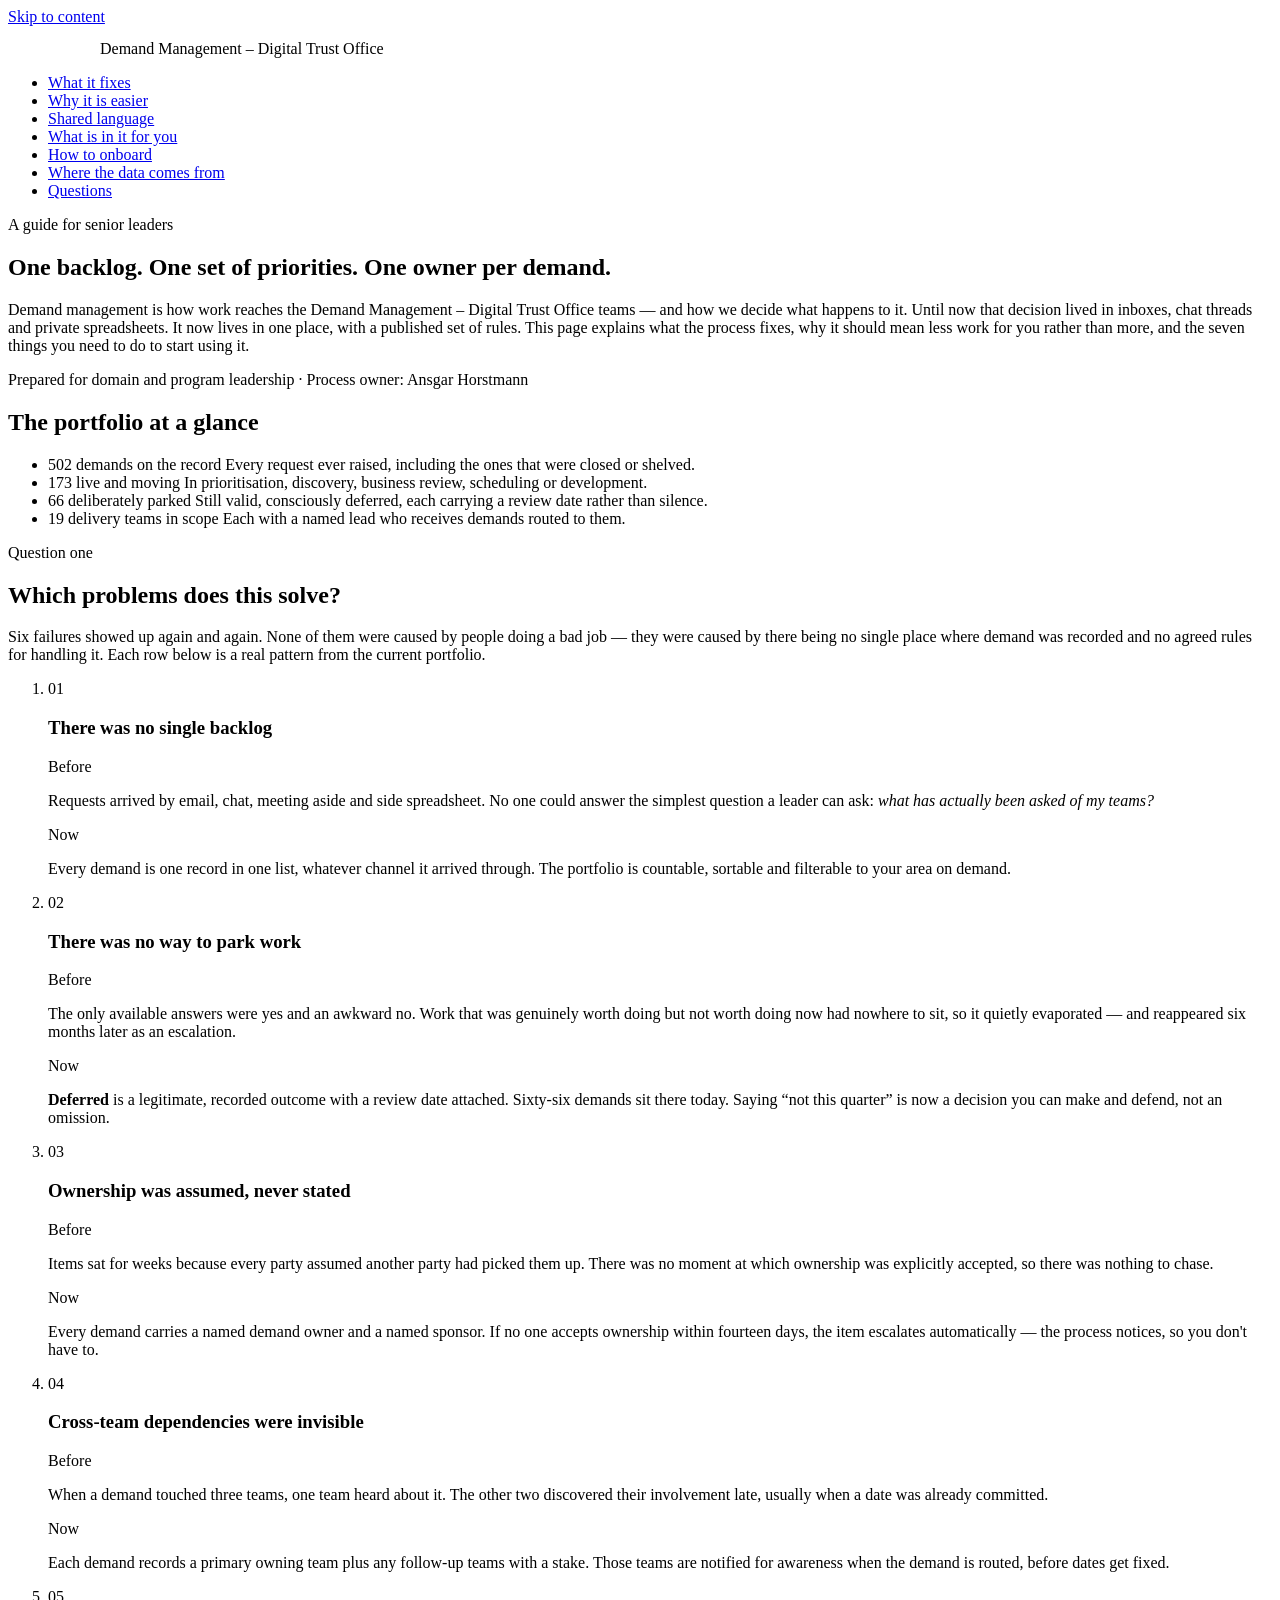
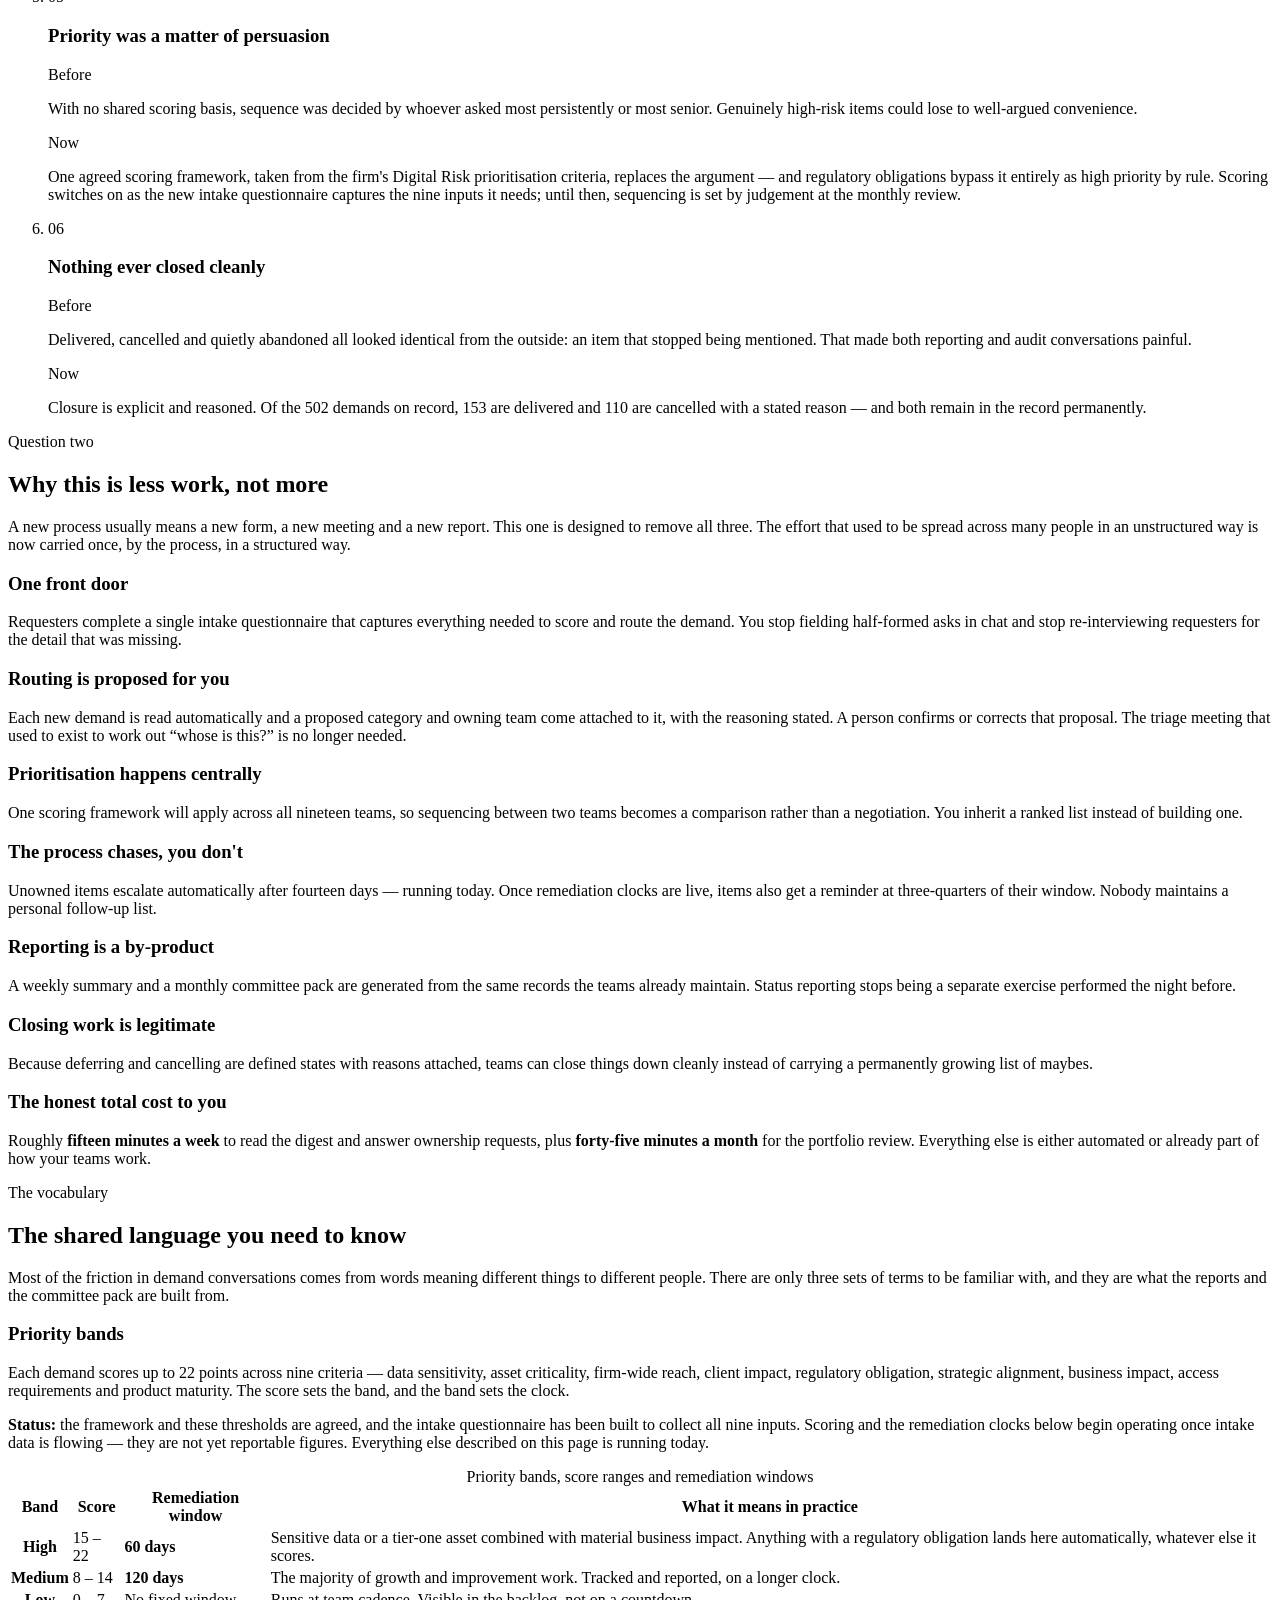
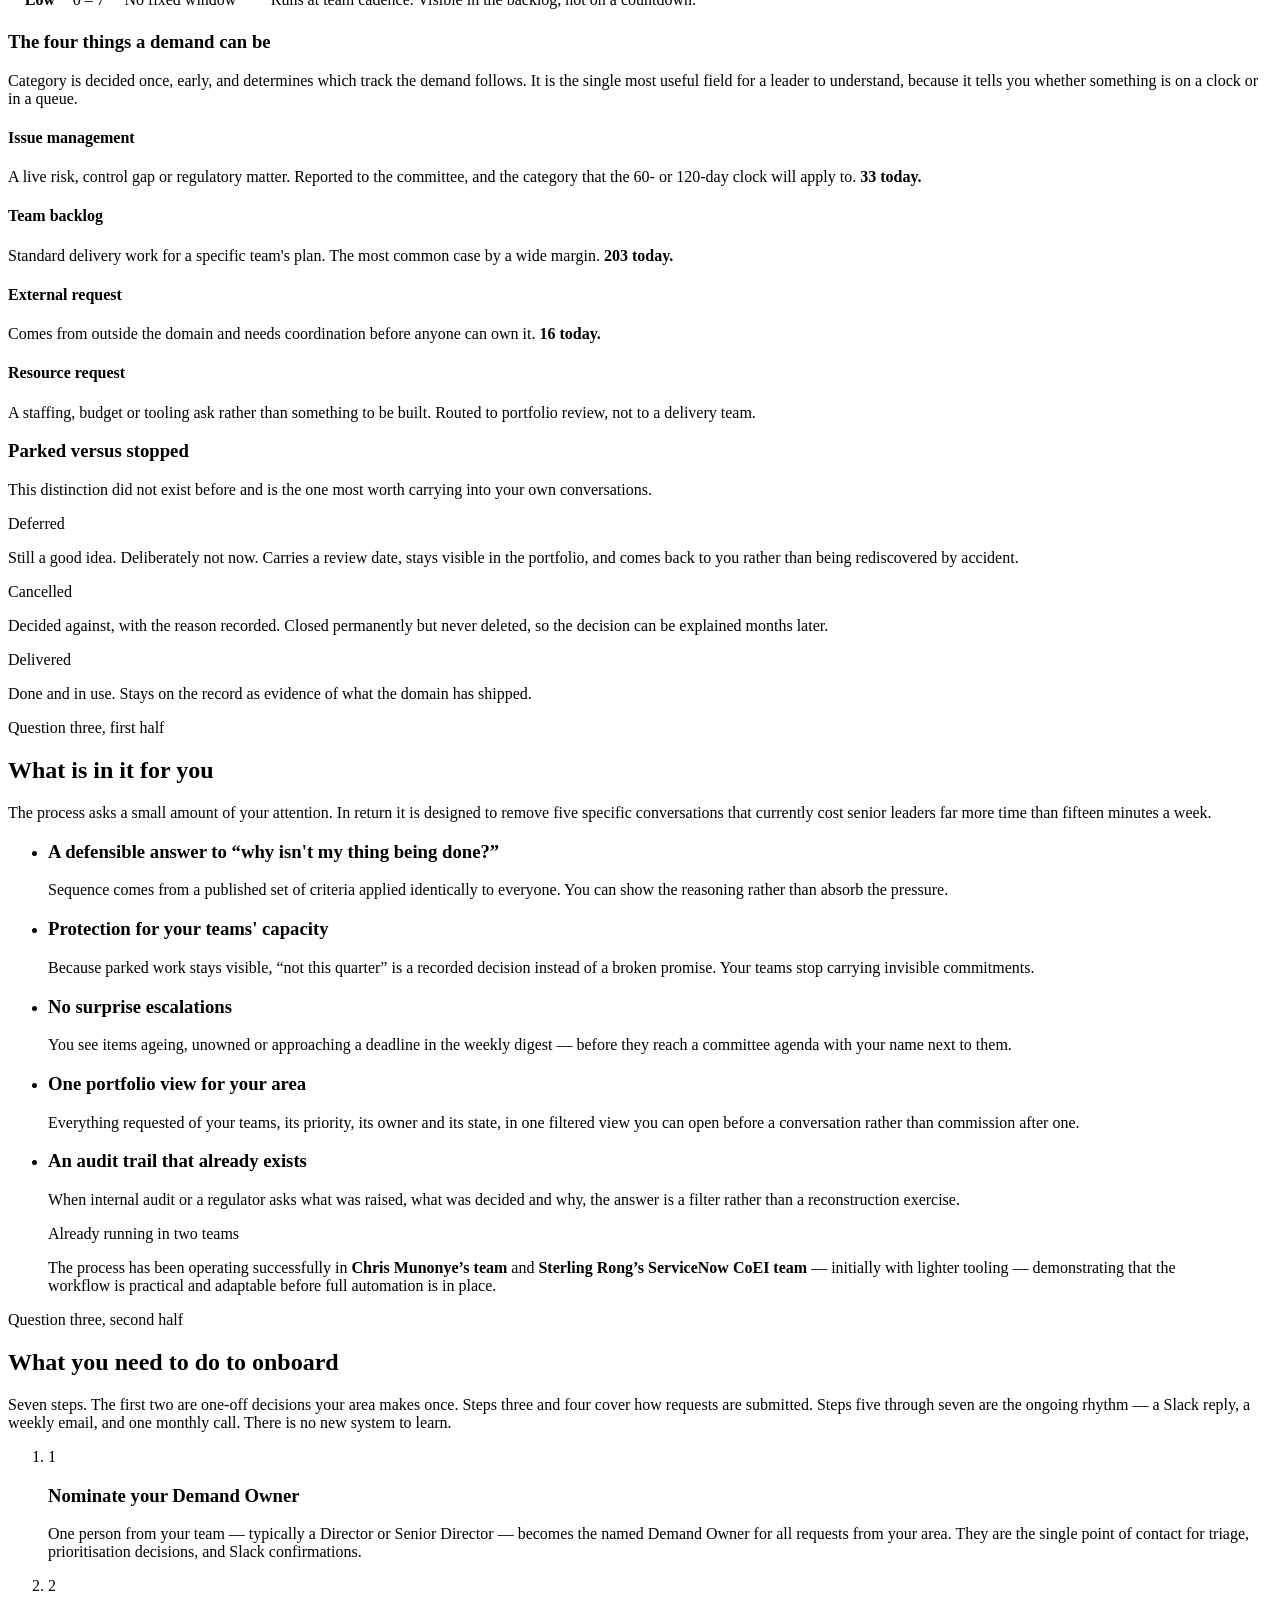
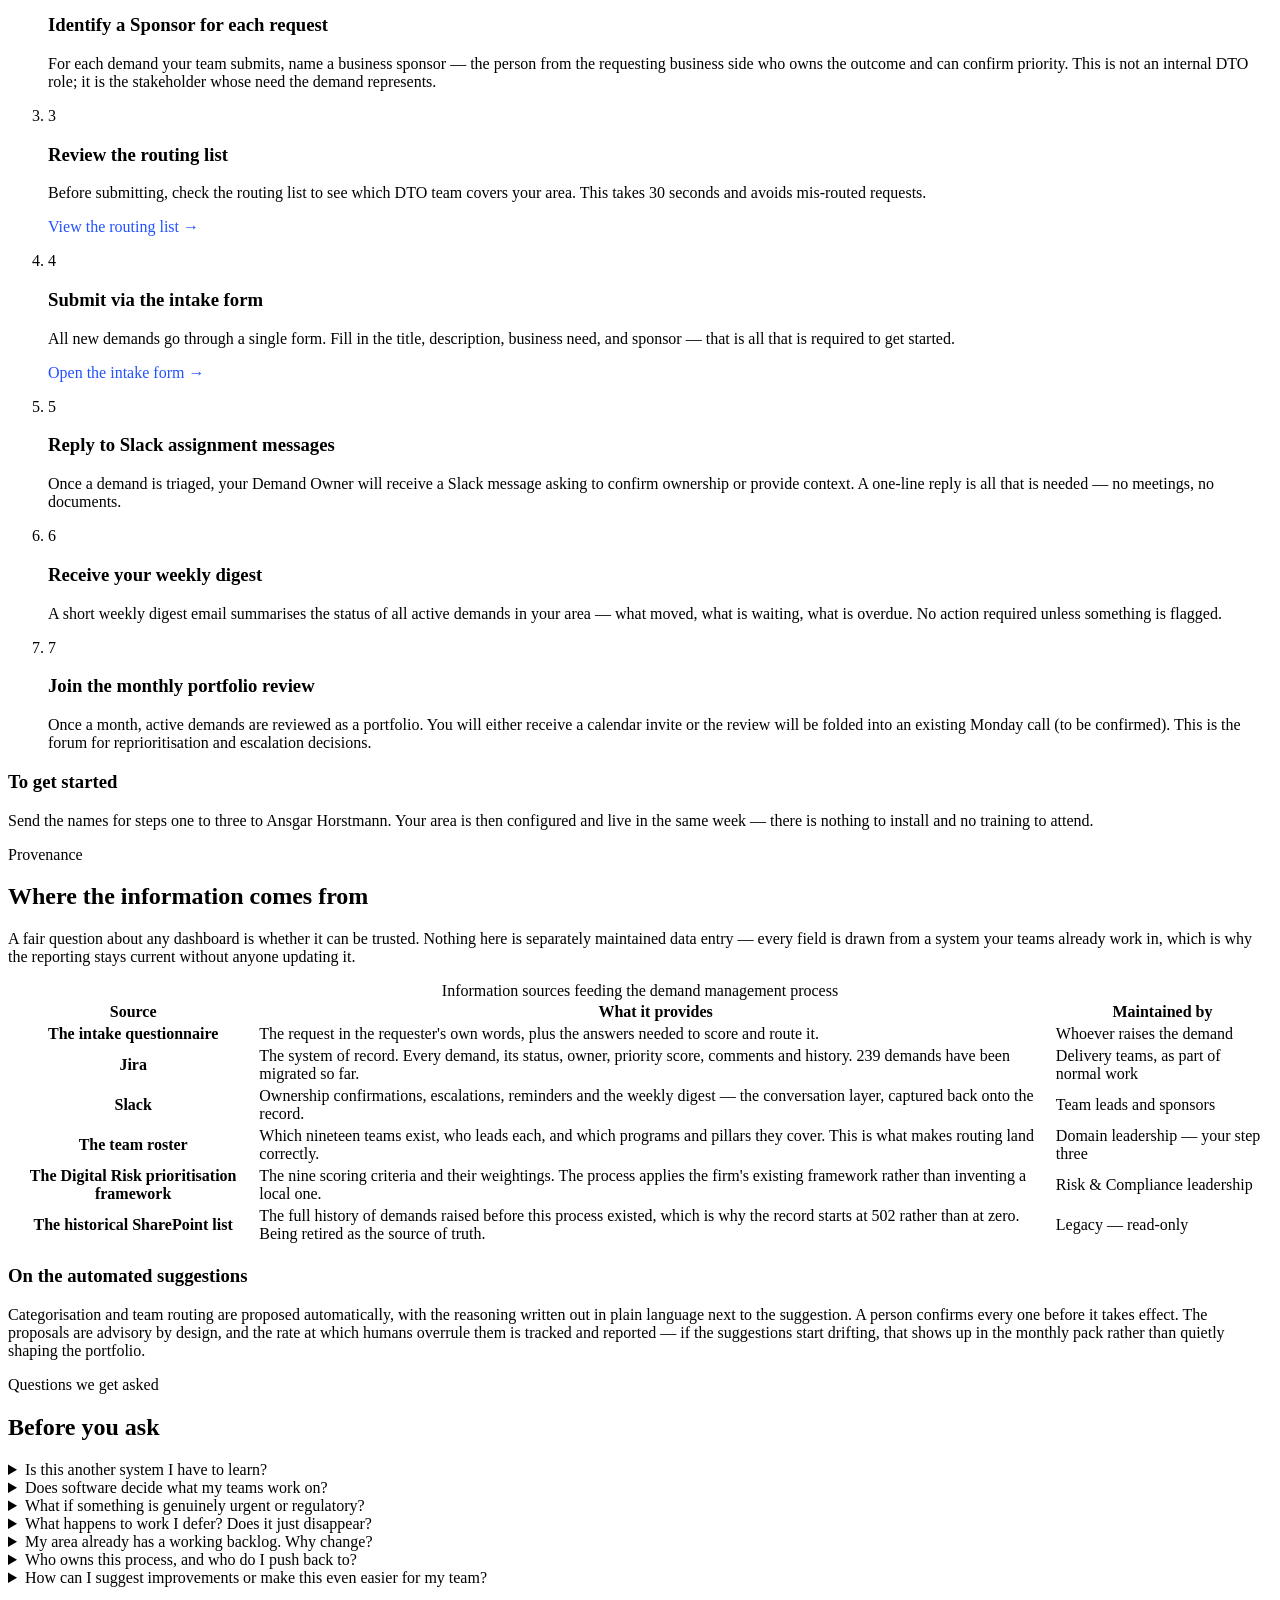
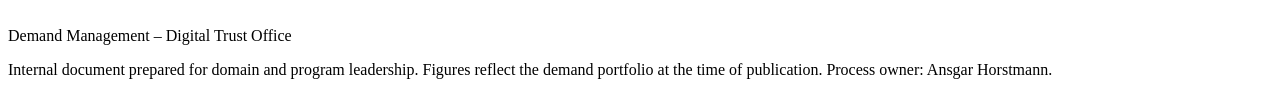
==== deliverables/demand-management-for-leaders/index.html @ 345f666f "Update: onboarding steps revised for senior leaders" ====
<!DOCTYPE html>
<html lang="en">
<head>
<meta charset="utf-8">
<meta name="viewport" content="width=device-width, initial-scale=1">
<title>Demand Management – Digital Trust Office — A guide for senior leaders</title>
<meta name="description" content="How the Demand Management – Digital Trust Office demand management process works, what it fixes, and what senior leaders need to do to use it.">
<link rel="stylesheet" href="css/mds-foundations.css">
<link rel="stylesheet" href="css/styles.css">
<style>
  .step__link { color: #2251FF; text-decoration: none; }
  .step__link:hover, .step__link:focus { text-decoration: underline; }
</style>
</head>
<body>

<a class="skip-link" href="#main">Skip to content</a>

<header class="masthead">
  <div class="masthead__inner">
    <svg class="masthead__logo" width="88" height="28" viewBox="0 0 283.4 90.2"
         xmlns="http://www.w3.org/2000/svg" aria-hidden="true" focusable="false">
      <g fill="#FFFFFF">
        <path d="M5.7,5.7c0-0.7-1.9-2.5-2.5-2.5H1.6V1.6h9.5l9.8,24.6h0.2L31.4,1.6h8.5v1.6h-1.6c-0.6,0-2.5,1.8-2.5,2.5v24.5
      c0,0.7,1.9,2.5,2.5,2.5h1.6v1.6H27.3v-1.6h1.6c0.6,0,2.5-1.8,2.5-2.5V6.4L19.5,34.8L7.7,5.9v24.2c0,0.7,1.9,2.5,2.5,2.5h1.6v1.6
      H1.6v-1.6h1.6c0.6,0,2.5-1.8,2.5-2.5V5.7z"/>
      <path d="M53.6,20.3c0.6-3.3,0-6.2-3.6-6.2c-4.2,0-6.3,3.4-6.3,8.3c0,4.7,3,8.6,7.8,8.6c3.7,0,5.2-1.3,6.7-3.8h1.3
      c-1.4,4.6-4.2,7.5-9.5,7.5c-5.9,0-9.7-5-9.7-11c0-6.8,4.5-11.3,10.1-11.3c3.3,0,5.6,1,7.5,3l-3.1,4.8L53.6,20.3z"/>
      <g>
      <path d="M96.3,8.1C97.8,8.1,99,7,99,5.3c0-1.7-1.2-2.7-2.7-2.7s-2.8,1-2.8,2.7C93.5,7,94.7,8.1,96.3,8.1z"/>
      <path d="M126.3,32.6c-0.6,0-2.3-1.5-2.3-2.2V18.6c0-3.6-2.6-6-5.9-6c-3.8,0-5.8,2.2-8.3,4.8L109,13h-6.7v1.6h1.3
      c0.6,0,2.3,1.6,2.3,2.2v13.5c0,0.7-1.7,2.2-2.3,2.2h-1.3H101c-0.6,0-2.3-1.5-2.3-2.2V13h-7.6v1.6h1.3c0.6,0,2.3,1.6,2.3,2.2v13.5
      c0,0.7-1.7,2.2-2.3,2.2h-1.3H90c-0.7,0-3.3-2-3.9-2.7L74.7,14.7l7.9-8.5c0.4-0.5,3.5-3,4.2-3h1.6V1.6H76.6v1.6h1.6
      c0.6,0,2.5,2.2,2,2.8L68.5,19V5.7c0-0.7,1.9-2.5,2.5-2.5h1.6V1.6H59.9v1.6h1.6C62.1,3.2,64,5,64,5.7v24.5c0,0.7-1.9,2.5-2.5,2.5
      h-1.6v1.6h12.7v-1.6H71c-0.6,0-2.5-1.8-2.5-2.5v-8.6l3.3-3.6l11.3,16.3h8h11.2h11.1v-1.6h-1.2c-0.6,0-2.3-1.5-2.3-2.2V19.6
      c0-1.4,3.9-4.4,6.9-4.4c2.3,0,3.4,1.6,3.4,3.6v11.6c0,0.7-1.7,2.2-2.3,2.2h-1.2v1.6h10.8v-1.6H126.3z"/>
      </g>
      <path d="M130.2,26.8c0,2,2.9,6.2,7.4,6.2c2.6,0,4.1-0.9,4.1-2.9c0-2.4-2.1-3.2-4-4c-1.5-0.6-2.7-1.1-4.4-1.9
      c-2.6-1.2-4.5-2.9-4.5-5.8c0-3.8,2.3-6,6.4-6c2.3,0,3.6,1.1,5.2,1.1c0.6,0,1-0.1,1.2-0.6h1.2v6.5h-1.3c0-1.7-2.5-5.5-6.4-5.5
      c-2.5,0-3.6,1.1-3.6,2.8c0,1.8,1.3,2.5,3.4,3.4c1.6,0.7,2.8,1.2,4.6,1.9c2.3,0.9,4.9,2.7,4.9,6.1c0,4-2.8,6.4-6.8,6.4
      c-2.7,0-4.3-1.3-6.1-1.3c-0.9,0-1.1,0.2-1.6,0.7h-1v-7.4H130.2z"/>
      <path d="M145.7,23.6c0-6.3,4.3-11.2,9.7-11.1c4.8,0,7.5,3.3,7.7,7.4l0.1,1.5l-14.1,1.1c0,4.3,3,8.5,7.7,8.5
      c3.6,0,5.3-1.4,6.6-3.8h1.3c-1.4,4.6-4,7.5-9.2,7.5C149.6,34.7,145.7,29.6,145.7,23.6z M159.6,20.2c0.4-3-0.1-6-4.3-6
      c-4.4,0-6.1,3.6-6.3,6.9L159.6,20.2z"/>
      <path d="M166.9,17c-0.3-0.7-2.2-2.4-2.7-2.4h-0.9V13h11.2v1.6h-1.3c-0.6,0-1.9,1.5-1.9,2.3l4.9,11.3l4.8-11.3
      c0-0.9-1.3-2.3-1.8-2.3h-1.3V13h8.5v1.6h-1c-0.5,0-2,1.6-2.5,2.3l-7.2,16.3l-5.3,11.7l-1.9-0.9l5.6-11.6L166.9,17z"/>
      <path d="M64.6,51.1c0,2.6,1.8,4.7,4.6,5.8c4.2,4.5,9.3,9.3,13.7,13.3c1.3-2.1,1.7-4.3,1.7-6.9c0-3-2-4.8-5.2-4.9v-1.6
      H91v1.6h-1.3c-0.6,0-2.9,2.6-2.9,3.5C86.8,64.6,86,68,84,71c2.4,2.1,4.7,4,6.6,5.3h2v1.6H89c-3.2,0-5.4-0.9-8.1-3.3
      c-2.6,2.5-5.9,3.9-10.7,3.9c-5.3,0-10.3-3.9-10.3-9.6c0-4.5,2.3-7.8,5.2-9.9c-1.6-2-2.6-3.9-2.6-6.8c0-4.7,3-7.3,7.8-7.3
      c3,0,4.6,1,6,1c0.7,0,1.2,0,1.5-0.6h1.4V53h-1.4c0-2.2-3.2-6.6-7.6-6.6C66.7,46.4,64.6,48.1,64.6,51.1z M63.2,66.7
      c0,4.7,5,9.1,9.6,9.1c2.9,0,5.2-0.8,7.1-2.2c-4.7-4.1-10-9.2-14.1-13.8C64.1,61.6,63.2,63.4,63.2,66.7z"/>
      <path d="M126,56.8c0-3.4-3.8-10.2-9.9-10.2c-5.6,0-9,3.1-9.6,10.5c-0.2,2.9-0.1,5.4,0.1,8.3
      c0.5,5.7,4.5,10.4,11.1,10.4c5.6,0,8.4-2.4,10.5-6.7h1.7c-2.1,5.8-6.7,9.3-13.2,9.3c-9.4,0-15.4-7.7-15.4-17s5.5-16.8,14.6-16.8
      c3.5,0,5.7,1.4,8.2,1.4c1,0,1.5-0.3,2-0.9h1.2v11.6H126z"/>
      <path d="M132.1,67.3c0-6.9,4.9-11.2,10.5-11.2s10.5,4.3,10.5,11.2c0,6.9-4.9,11.2-10.5,11.2S132.1,74.1,132.1,67.3z
      M148.9,70.8c0.3-2.2,0.3-5.1,0-7.2c-0.4-3.4-2.3-5.7-6.2-5.7c-3.8,0-5.7,2.3-6.2,5.6c-0.3,2.1-0.3,5.1,0,7.2
      c0.5,3.3,2.3,5.7,6.2,5.7C146.7,76.5,148.5,74.1,148.9,70.8z"/>
      <path d="M187.5,74c0,0.7,1.6,2.2,2.2,2.2h1v1.6h-10.6v-1.6h1.2c0.6,0,2.2-1.5,2.2-2.2V62.3c0-2.1-1-3.5-3.3-3.5
      c-2.8,0-6.2,2.7-6.2,4.1V74c0,0.7,1.6,2.2,2.2,2.2h1.2v1.6h-10.8v-1.6h1.2c0.6,0,2.2-1.5,2.2-2.2V62.3c0-2.1-1.1-3.5-3.4-3.5
      c-2.8,0-6.2,2.8-6.2,4.3v11c0,0.7,1.6,2.2,2.2,2.2h1.2v1.6h-10.8v-1.6h1.2c0.6,0,2.2-1.5,2.2-2.2V60.5c0-0.7-1.6-2.2-2.2-2.2h-1.2
      v-1.6h6.5l0.9,4.1c2.4-2.6,4-4.5,7.7-4.5c2.8,0,5.2,1.5,5.6,4.5c2.6-2.6,4.3-4.4,7.8-4.4c3.2,0,5.8,2.2,5.8,6V74z"/>
      <path d="M197,56.7l0.7,4.3c1.8-3.4,4.2-4.9,7.7-4.9c5.2,0,8.3,4.3,8.3,10.8c0,6.5-3.6,11.4-8.7,11.4
      c-3.7,0-5.7-1.4-7.2-4.2v10.1c0,0.7,1.7,2.2,2.2,2.2h1.4v1.6h-11.2v-1.6h1.4c0.6,0,2.2-1.5,2.2-2.2V60.5c0-0.7-1.6-2.2-2.2-2.2
      h-1.4v-1.6H197z M197.7,64.4V70c0,3.3,2.6,6.1,6.1,6.1c3.6,0,5.3-2.3,5.8-5.6c0.3-2,0.3-4.3,0-6.3c-0.4-3.4-2.3-5.5-5.3-5.5
      C200.7,58.6,198.7,61.1,197.7,64.4z"/>
      <path d="M259.7,76.3c-0.6,0-2.3-1.5-2.3-2.2V62.3c0-3.6-2.6-6-5.9-6c-3.8,0-5.8,2.2-8.3,4.8l-0.8-4.3h-6.7v1.6h1.3
      c0.6,0,2.3,1.6,2.3,2.2V74c0,0.7-1.7,2.2-2.3,2.2h-1.3h-1.3c-0.6,0-2.3-1.5-2.3-2.2V62.5c0-4.2-3.4-6.3-7.9-6.3
      c-4.3,0-6.8,1.5-8.5,3.3l2.8,4.3h1.5c-1.6-3.6-0.4-6,3.2-6c3.8,0,5,1.7,5,4.7l0,2.6l-5.5,1.1c-3,0.6-6.9,2.1-6.9,6.3
      c0,3.4,2.5,5.8,5.4,5.8c3.1,0,5.4-2.5,7.1-4.7l0.5,4.3h6.9h11.1v-1.6h-1.2c-0.6,0-2.3-1.5-2.3-2.2V63.2c0-1.4,3.9-4.4,6.9-4.4
      c2.3,0,3.4,1.6,3.4,3.6V74c0,0.7-1.7,2.2-2.3,2.2h-1.2v1.6h10.8v-1.6H259.7z M228.2,71.7c-0.9,1.6-3.1,3.7-5.2,3.7
      c-2.1,0-3.4-1.6-3.4-3.4c0-2.1,0.9-3.5,3.5-4.2l5.1-1.3V71.7z"/>
      <path d="M262.3,60.7c-0.3-0.7-2.2-2.4-2.7-2.4h-0.9v-1.6h11.2v1.6h-1.3c-0.6,0-1.9,1.5-1.9,2.3l4.9,11.3l4.8-11.3
      c0-0.9-1.3-2.3-1.8-2.3h-1.3v-1.6h8.5v1.6h-1c-0.5,0-2,1.6-2.5,2.3l-7.2,16.3l-5.3,11.7l-1.9-0.9l5.6-11.6L262.3,60.7z"/>
      </g>
    </svg>
    <span class="masthead__divider" aria-hidden="true"></span>
    <span class="masthead__product">Demand Management – Digital Trust Office</span>
  </div>
</header>

<nav class="subnav" aria-label="Section navigation">
  <ul class="subnav__list">
    <li><a href="#problems">What it fixes</a></li>
    <li><a href="#easier">Why it is easier</a></li>
    <li><a href="#language">Shared language</a></li>
    <li><a href="#value">What is in it for you</a></li>
    <li><a href="#onboard">How to onboard</a></li>
    <li><a href="#sources">Where the data comes from</a></li>
    <li><a href="#faq">Questions</a></li>
  </ul>
</nav>

<main id="main">

  <!-- ============================ HERO ============================ -->
  <section class="hero">
    <div class="wrap">
      <p class="eyebrow">A guide for senior leaders</p>
      <h1 class="hero__title">One backlog. One set of priorities. One owner per demand.</h1>
      <p class="hero__lead">
        Demand management is how work reaches the Demand Management – Digital Trust Office teams — and how
        we decide what happens to it. Until now that decision lived in inboxes, chat threads and private
        spreadsheets. It now lives in one place, with a published set of rules. This page explains what the
        process fixes, why it should mean less work for you rather than more, and the seven things you need
        to do to start using it.
      </p>
      <p class="hero__meta">Prepared for domain and program leadership &middot; Process owner: Ansgar Horstmann</p>
    </div>
  </section>

  <!-- ============================ FIGURES ============================ -->
  <section class="figures" aria-label="The portfolio at a glance">
    <div class="wrap">
      <h2 class="sr-only">The portfolio at a glance</h2>
      <ul class="figures__grid">
        <li class="figure">
          <span class="figure__value">502</span>
          <span class="figure__label">demands on the record</span>
          <span class="figure__note">Every request ever raised, including the ones that were closed or shelved.</span>
        </li>
        <li class="figure">
          <span class="figure__value">173</span>
          <span class="figure__label">live and moving</span>
          <span class="figure__note">In prioritisation, discovery, business review, scheduling or development.</span>
        </li>
        <li class="figure">
          <span class="figure__value">66</span>
          <span class="figure__label">deliberately parked</span>
          <span class="figure__note">Still valid, consciously deferred, each carrying a review date rather than silence.</span>
        </li>
        <li class="figure">
          <span class="figure__value">19</span>
          <span class="figure__label">delivery teams in scope</span>
          <span class="figure__note">Each with a named lead who receives demands routed to them.</span>
        </li>
      </ul>
    </div>
  </section>

  <!-- ============================ 1. PROBLEMS ============================ -->
  <section id="problems" class="section">
    <div class="wrap">
      <p class="eyebrow eyebrow--dark">Question one</p>
      <h2 class="section__title">Which problems does this solve?</h2>
      <p class="section__intro">
        Six failures showed up again and again. None of them were caused by people doing a bad job — they
        were caused by there being no single place where demand was recorded and no agreed rules for
        handling it. Each row below is a real pattern from the current portfolio.
      </p>

      <ol class="problems">
        <li class="problem">
          <div class="problem__head">
            <span class="problem__num" aria-hidden="true">01</span>
            <h3 class="problem__title">There was no single backlog</h3>
          </div>
          <div class="problem__body">
            <div class="ba ba--before">
              <p class="ba__label"><i data-lucide="alert-triangle" aria-hidden="true"></i>Before</p>
              <p>Requests arrived by email, chat, meeting aside and side spreadsheet. No one could answer
                the simplest question a leader can ask: <em>what has actually been asked of my teams?</em></p>
            </div>
            <div class="ba ba--after">
              <p class="ba__label"><i data-lucide="check" aria-hidden="true"></i>Now</p>
              <p>Every demand is one record in one list, whatever channel it arrived through. The portfolio
                is countable, sortable and filterable to your area on demand.</p>
            </div>
          </div>
        </li>

        <li class="problem">
          <div class="problem__head">
            <span class="problem__num" aria-hidden="true">02</span>
            <h3 class="problem__title">There was no way to park work</h3>
          </div>
          <div class="problem__body">
            <div class="ba ba--before">
              <p class="ba__label"><i data-lucide="alert-triangle" aria-hidden="true"></i>Before</p>
              <p>The only available answers were yes and an awkward no. Work that was genuinely worth doing
                but not worth doing now had nowhere to sit, so it quietly evaporated — and reappeared six
                months later as an escalation.</p>
            </div>
            <div class="ba ba--after">
              <p class="ba__label"><i data-lucide="check" aria-hidden="true"></i>Now</p>
              <p><strong>Deferred</strong> is a legitimate, recorded outcome with a review date attached.
                Sixty-six demands sit there today. Saying &ldquo;not this quarter&rdquo; is now a decision
                you can make and defend, not an omission.</p>
            </div>
          </div>
        </li>

        <li class="problem">
          <div class="problem__head">
            <span class="problem__num" aria-hidden="true">03</span>
            <h3 class="problem__title">Ownership was assumed, never stated</h3>
          </div>
          <div class="problem__body">
            <div class="ba ba--before">
              <p class="ba__label"><i data-lucide="alert-triangle" aria-hidden="true"></i>Before</p>
              <p>Items sat for weeks because every party assumed another party had picked them up. There was
                no moment at which ownership was explicitly accepted, so there was nothing to chase.</p>
            </div>
            <div class="ba ba--after">
              <p class="ba__label"><i data-lucide="check" aria-hidden="true"></i>Now</p>
              <p>Every demand carries a named demand owner and a named sponsor. If no one accepts ownership
                within fourteen days, the item escalates automatically — the process notices, so you
                don't have to.</p>
            </div>
          </div>
        </li>

        <li class="problem">
          <div class="problem__head">
            <span class="problem__num" aria-hidden="true">04</span>
            <h3 class="problem__title">Cross-team dependencies were invisible</h3>
          </div>
          <div class="problem__body">
            <div class="ba ba--before">
              <p class="ba__label"><i data-lucide="alert-triangle" aria-hidden="true"></i>Before</p>
              <p>When a demand touched three teams, one team heard about it. The other two discovered their
                involvement late, usually when a date was already committed.</p>
            </div>
            <div class="ba ba--after">
              <p class="ba__label"><i data-lucide="check" aria-hidden="true"></i>Now</p>
              <p>Each demand records a primary owning team plus any follow-up teams with a stake. Those teams
                are notified for awareness when the demand is routed, before dates get fixed.</p>
            </div>
          </div>
        </li>

        <li class="problem">
          <div class="problem__head">
            <span class="problem__num" aria-hidden="true">05</span>
            <h3 class="problem__title">Priority was a matter of persuasion</h3>
          </div>
          <div class="problem__body">
            <div class="ba ba--before">
              <p class="ba__label"><i data-lucide="alert-triangle" aria-hidden="true"></i>Before</p>
              <p>With no shared scoring basis, sequence was decided by whoever asked most persistently or
                most senior. Genuinely high-risk items could lose to well-argued convenience.</p>
            </div>
            <div class="ba ba--after">
              <p class="ba__label"><i data-lucide="check" aria-hidden="true"></i>Now</p>
              <p>One agreed scoring framework, taken from the firm's Digital Risk prioritisation criteria,
                replaces the argument — and regulatory obligations bypass it entirely as high priority by
                rule. Scoring switches on as the new intake questionnaire captures the nine inputs it needs;
                until then, sequencing is set by judgement at the monthly review.</p>
            </div>
          </div>
        </li>

        <li class="problem">
          <div class="problem__head">
            <span class="problem__num" aria-hidden="true">06</span>
            <h3 class="problem__title">Nothing ever closed cleanly</h3>
          </div>
          <div class="problem__body">
            <div class="ba ba--before">
              <p class="ba__label"><i data-lucide="alert-triangle" aria-hidden="true"></i>Before</p>
              <p>Delivered, cancelled and quietly abandoned all looked identical from the outside: an item
                that stopped being mentioned. That made both reporting and audit conversations painful.</p>
            </div>
            <div class="ba ba--after">
              <p class="ba__label"><i data-lucide="check" aria-hidden="true"></i>Now</p>
              <p>Closure is explicit and reasoned. Of the 502 demands on record, 153 are delivered and 110
                are cancelled with a stated reason — and both remain in the record permanently.</p>
            </div>
          </div>
        </li>
      </ol>
    </div>
  </section>

  <!-- ============================ 2. EASIER ============================ -->
  <section id="easier" class="section section--subtle">
    <div class="wrap">
      <p class="eyebrow eyebrow--dark">Question two</p>
      <h2 class="section__title">Why this is less work, not more</h2>
      <p class="section__intro">
        A new process usually means a new form, a new meeting and a new report. This one is designed to
        remove all three. The effort that used to be spread across many people in an unstructured way is
        now carried once, by the process, in a structured way.
      </p>

      <div class="cards">
        <article class="card">
          <span class="card__icon" aria-hidden="true"><i data-lucide="inbox"></i></span>
          <h3 class="card__title">One front door</h3>
          <p>Requesters complete a single intake questionnaire that captures everything needed to score and
            route the demand. You stop fielding half-formed asks in chat and stop re-interviewing requesters
            for the detail that was missing.</p>
        </article>

        <article class="card">
          <span class="card__icon" aria-hidden="true"><i data-lucide="target"></i></span>
          <h3 class="card__title">Routing is proposed for you</h3>
          <p>Each new demand is read automatically and a proposed category and owning team come attached to
            it, with the reasoning stated. A person confirms or corrects that proposal. The triage meeting
            that used to exist to work out &ldquo;whose is this?&rdquo; is no longer needed.</p>
        </article>

        <article class="card">
          <span class="card__icon" aria-hidden="true"><i data-lucide="scale"></i></span>
          <h3 class="card__title">Prioritisation happens centrally</h3>
          <p>One scoring framework will apply across all nineteen teams, so sequencing between two teams
            becomes a comparison rather than a negotiation. You inherit a ranked list instead of building
            one.</p>
        </article>

        <article class="card">
          <span class="card__icon" aria-hidden="true"><i data-lucide="bell"></i></span>
          <h3 class="card__title">The process chases, you don't</h3>
          <p>Unowned items escalate automatically after fourteen days &mdash; running today. Once remediation
            clocks are live, items also get a reminder at three-quarters of their window. Nobody maintains a
            personal follow-up list.</p>
        </article>

        <article class="card">
          <span class="card__icon" aria-hidden="true"><i data-lucide="file-text"></i></span>
          <h3 class="card__title">Reporting is a by-product</h3>
          <p>A weekly summary and a monthly committee pack are generated from the same records the teams
            already maintain. Status reporting stops being a separate exercise performed the night before.</p>
        </article>

        <article class="card">
          <span class="card__icon" aria-hidden="true"><i data-lucide="archive"></i></span>
          <h3 class="card__title">Closing work is legitimate</h3>
          <p>Because deferring and cancelling are defined states with reasons attached, teams can close
            things down cleanly instead of carrying a permanently growing list of maybes.</p>
        </article>
      </div>

      <div class="callout">
        <span class="callout__icon" aria-hidden="true"><i data-lucide="clock"></i></span>
        <div>
          <h3 class="callout__title">The honest total cost to you</h3>
          <p>Roughly <strong>fifteen minutes a week</strong> to read the digest and answer ownership
            requests, plus <strong>forty-five minutes a month</strong> for the portfolio review. Everything
            else is either automated or already part of how your teams work.</p>
        </div>
      </div>
    </div>
  </section>

  <!-- ============================ 3. SHARED LANGUAGE ============================ -->
  <section id="language" class="section">
    <div class="wrap">
      <p class="eyebrow eyebrow--dark">The vocabulary</p>
      <h2 class="section__title">The shared language you need to know</h2>
      <p class="section__intro">
        Most of the friction in demand conversations comes from words meaning different things to different
        people. There are only three sets of terms to be familiar with, and they are what the reports and
        the committee pack are built from.
      </p>

      <h3 class="subhead">Priority bands</h3>
      <p class="subhead__note">Each demand scores up to 22 points across nine criteria — data sensitivity,
        asset criticality, firm-wide reach, client impact, regulatory obligation, strategic alignment,
        business impact, access requirements and product maturity. The score sets the band, and the band
        sets the clock.</p>
      <p class="notice">
        <i data-lucide="info" aria-hidden="true"></i>
        <span><strong>Status:</strong> the framework and these thresholds are agreed, and the intake
        questionnaire has been built to collect all nine inputs. Scoring and the remediation clocks below
        begin operating once intake data is flowing — they are not yet reportable figures. Everything else
        described on this page is running today.</span>
      </p>
      <div class="table-scroll">
        <table class="table">
          <caption class="sr-only">Priority bands, score ranges and remediation windows</caption>
          <thead>
            <tr>
              <th scope="col">Band</th>
              <th scope="col">Score</th>
              <th scope="col">Remediation window</th>
              <th scope="col">What it means in practice</th>
            </tr>
          </thead>
          <tbody>
            <tr>
              <th scope="row"><span class="pill pill--high"><i data-lucide="chevrons-up" aria-hidden="true"></i>High</span></th>
              <td>15 &ndash; 22</td>
              <td><strong>60 days</strong></td>
              <td>Sensitive data or a tier-one asset combined with material business impact. Anything with a regulatory obligation lands here automatically, whatever else it scores.</td>
            </tr>
            <tr>
              <th scope="row"><span class="pill pill--med"><i data-lucide="chevron-up" aria-hidden="true"></i>Medium</span></th>
              <td>8 &ndash; 14</td>
              <td><strong>120 days</strong></td>
              <td>The majority of growth and improvement work. Tracked and reported, on a longer clock.</td>
            </tr>
            <tr>
              <th scope="row"><span class="pill pill--low"><i data-lucide="minus" aria-hidden="true"></i>Low</span></th>
              <td>0 &ndash; 7</td>
              <td>No fixed window</td>
              <td>Runs at team cadence. Visible in the backlog, not on a countdown.</td>
            </tr>
          </tbody>
        </table>
      </div>

      <h3 class="subhead">The four things a demand can be</h3>
      <p class="subhead__note">Category is decided once, early, and determines which track the demand
        follows. It is the single most useful field for a leader to understand, because it tells you whether
        something is on a clock or in a queue.</p>
      <div class="cards cards--four">
        <article class="card card--tight">
          <h4 class="card__title">Issue management</h4>
          <p>A live risk, control gap or regulatory matter. Reported to the committee, and the category that
            the 60- or 120-day clock will apply to. <strong>33 today.</strong></p>
        </article>
        <article class="card card--tight">
          <h4 class="card__title">Team backlog</h4>
          <p>Standard delivery work for a specific team's plan. The most common case by a wide margin.
            <strong>203 today.</strong></p>
        </article>
        <article class="card card--tight">
          <h4 class="card__title">External request</h4>
          <p>Comes from outside the domain and needs coordination before anyone can own it.
            <strong>16 today.</strong></p>
        </article>
        <article class="card card--tight">
          <h4 class="card__title">Resource request</h4>
          <p>A staffing, budget or tooling ask rather than something to be built. Routed to portfolio review,
            not to a delivery team.</p>
        </article>
      </div>

      <h3 class="subhead">Parked versus stopped</h3>
      <p class="subhead__note">This distinction did not exist before and is the one most worth carrying into
        your own conversations.</p>
      <div class="statuses">
        <div class="status status--deferred">
          <p class="status__name"><i data-lucide="pause" aria-hidden="true"></i>Deferred</p>
          <p>Still a good idea. Deliberately not now. Carries a review date, stays visible in the portfolio,
            and comes back to you rather than being rediscovered by accident.</p>
        </div>
        <div class="status status--cancelled">
          <p class="status__name"><i data-lucide="ban" aria-hidden="true"></i>Cancelled</p>
          <p>Decided against, with the reason recorded. Closed permanently but never deleted, so the
            decision can be explained months later.</p>
        </div>
        <div class="status status--delivered">
          <p class="status__name"><i data-lucide="check" aria-hidden="true"></i>Delivered</p>
          <p>Done and in use. Stays on the record as evidence of what the domain has shipped.</p>
        </div>
      </div>
    </div>
  </section>

  <!-- ============================ 4. VALUE ============================ -->
  <section id="value" class="section section--dark">
    <div class="wrap">
      <p class="eyebrow eyebrow--light">Question three, first half</p>
      <h2 class="section__title section__title--inverse">What is in it for you</h2>
      <p class="section__intro section__intro--inverse">
        The process asks a small amount of your attention. In return it is designed to remove five specific
        conversations that currently cost senior leaders far more time than fifteen minutes a week.
      </p>

      <ul class="benefits">
        <li class="benefit">
          <span class="benefit__icon" aria-hidden="true"><i data-lucide="shield"></i></span>
          <h3 class="benefit__title">A defensible answer to &ldquo;why isn't my thing being done?&rdquo;</h3>
          <p>Sequence comes from a published set of criteria applied identically to everyone. You can show
            the reasoning rather than absorb the pressure.</p>
        </li>
        <li class="benefit">
          <span class="benefit__icon" aria-hidden="true"><i data-lucide="users"></i></span>
          <h3 class="benefit__title">Protection for your teams' capacity</h3>
          <p>Because parked work stays visible, &ldquo;not this quarter&rdquo; is a recorded decision instead
            of a broken promise. Your teams stop carrying invisible commitments.</p>
        </li>
        <li class="benefit">
          <span class="benefit__icon" aria-hidden="true"><i data-lucide="eye"></i></span>
          <h3 class="benefit__title">No surprise escalations</h3>
          <p>You see items ageing, unowned or approaching a deadline in the weekly digest — before they reach
            a committee agenda with your name next to them.</p>
        </li>
        <li class="benefit">
          <span class="benefit__icon" aria-hidden="true"><i data-lucide="search"></i></span>
          <h3 class="benefit__title">One portfolio view for your area</h3>
          <p>Everything requested of your teams, its priority, its owner and its state, in one filtered view
            you can open before a conversation rather than commission after one.</p>
        </li>
        <li class="benefit">
          <span class="benefit__icon" aria-hidden="true"><i data-lucide="clipboard-check"></i></span>
          <h3 class="benefit__title">An audit trail that already exists</h3>
          <p>When internal audit or a regulator asks what was raised, what was decided and why, the answer is
            a filter rather than a reconstruction exercise.</p>
        </li>
      </ul>
    </div>
  </section>

  <!-- ============================ PILOT PROOF POINT ============================ -->
  <section class="proof-band" aria-label="Pilot evidence">
    <div class="wrap">
      <blockquote class="proof-point">
        <p class="proof-point__label"><i data-lucide="check-circle" aria-hidden="true"></i>Already running in two teams</p>
        <p>The process has been operating successfully in <strong>Chris Munonye&rsquo;s team</strong> and <strong>Sterling Rong&rsquo;s ServiceNow CoEI team</strong> &mdash; initially with lighter tooling &mdash; demonstrating that the workflow is practical and adaptable before full automation is in place.</p>
      </blockquote>
    </div>
  </section>

  <!-- ============================ 5. ONBOARD ============================ -->
  <section id="onboard" class="section">
    <div class="wrap">
      <p class="eyebrow eyebrow--dark">Question three, second half</p>
      <h2 class="section__title">What you need to do to onboard</h2>
      <p class="section__intro">
        Seven steps. The first two are one-off decisions your area makes once. Steps three and four cover
        how requests are submitted. Steps five through seven are the ongoing rhythm — a Slack reply, a weekly
        email, and one monthly call. There is no new system to learn.
      </p>

      <ol class="steps">
        <li class="step">
          <span class="step__num" aria-hidden="true">1</span>
          <div class="step__body">
            <h3 class="step__title">Nominate your Demand Owner</h3>
            <p>One person from your team — typically a Director or Senior Director — becomes the named
              Demand Owner for all requests from your area. They are the single point of contact for triage,
              prioritisation decisions, and Slack confirmations.</p>
          </div>
        </li>
        <li class="step">
          <span class="step__num" aria-hidden="true">2</span>
          <div class="step__body">
            <h3 class="step__title">Identify a Sponsor for each request</h3>
            <p>For each demand your team submits, name a business sponsor — the person from the requesting
              business side who owns the outcome and can confirm priority. This is not an internal DTO role;
              it is the stakeholder whose need the demand represents.</p>
          </div>
        </li>
        <li class="step">
          <span class="step__num" aria-hidden="true">3</span>
          <div class="step__body">
            <h3 class="step__title">Review the routing list</h3>
            <p>Before submitting, check the routing list to see which DTO team covers your area. This takes
              30 seconds and avoids mis-routed requests.</p>
            <p><a class="step__link" href="#routing-list">View the routing list &rarr;</a></p>
          </div>
        </li>
        <li class="step">
          <span class="step__num" aria-hidden="true">4</span>
          <div class="step__body">
            <h3 class="step__title">Submit via the intake form</h3>
            <p>All new demands go through a single form. Fill in the title, description, business need, and
              sponsor — that is all that is required to get started.</p>
            <p><a class="step__link" href="#intake-form">Open the intake form &rarr;</a></p>
          </div>
        </li>
        <li class="step">
          <span class="step__num" aria-hidden="true">5</span>
          <div class="step__body">
            <h3 class="step__title">Reply to Slack assignment messages</h3>
            <p>Once a demand is triaged, your Demand Owner will receive a Slack message asking to confirm
              ownership or provide context. A one-line reply is all that is needed — no meetings,
              no documents.</p>
          </div>
        </li>
        <li class="step">
          <span class="step__num" aria-hidden="true">6</span>
          <div class="step__body">
            <h3 class="step__title">Receive your weekly digest</h3>
            <p>A short weekly digest email summarises the status of all active demands in your area — what
              moved, what is waiting, what is overdue. No action required unless something is flagged.</p>
          </div>
        </li>
        <li class="step">
          <span class="step__num" aria-hidden="true">7</span>
          <div class="step__body">
            <h3 class="step__title">Join the monthly portfolio review</h3>
            <p>Once a month, active demands are reviewed as a portfolio. You will either receive a calendar
              invite or the review will be folded into an existing Monday call (to be confirmed). This is
              the forum for reprioritisation and escalation decisions.</p>
          </div>
        </li>
      </ol>

      <div class="callout callout--action">
        <span class="callout__icon" aria-hidden="true"><i data-lucide="arrow-right"></i></span>
        <div>
          <h3 class="callout__title">To get started</h3>
          <p>Send the names for steps one to three to Ansgar Horstmann. Your area is then configured and
            live in the same week — there is nothing to install and no training to attend.</p>
        </div>
      </div>
    </div>
  </section>

  <!-- ============================ 6. SOURCES ============================ -->
  <section id="sources" class="section section--subtle">
    <div class="wrap">
      <p class="eyebrow eyebrow--dark">Provenance</p>
      <h2 class="section__title">Where the information comes from</h2>
      <p class="section__intro">
        A fair question about any dashboard is whether it can be trusted. Nothing here is separately
        maintained data entry — every field is drawn from a system your teams already work in, which is why
        the reporting stays current without anyone updating it.
      </p>

      <div class="table-scroll">
        <table class="table table--sources">
          <caption class="sr-only">Information sources feeding the demand management process</caption>
          <thead>
            <tr>
              <th scope="col">Source</th>
              <th scope="col">What it provides</th>
              <th scope="col">Maintained by</th>
            </tr>
          </thead>
          <tbody>
            <tr>
              <th scope="row">The intake questionnaire</th>
              <td>The request in the requester's own words, plus the answers needed to score and route it.</td>
              <td>Whoever raises the demand</td>
            </tr>
            <tr>
              <th scope="row">Jira</th>
              <td>The system of record. Every demand, its status, owner, priority score, comments and history.
                239 demands have been migrated so far.</td>
              <td>Delivery teams, as part of normal work</td>
            </tr>
            <tr>
              <th scope="row">Slack</th>
              <td>Ownership confirmations, escalations, reminders and the weekly digest — the conversation
                layer, captured back onto the record.</td>
              <td>Team leads and sponsors</td>
            </tr>
            <tr>
              <th scope="row">The team roster</th>
              <td>Which nineteen teams exist, who leads each, and which programs and pillars they cover.
                This is what makes routing land correctly.</td>
              <td>Domain leadership &mdash; your step three</td>
            </tr>
            <tr>
              <th scope="row">The Digital Risk prioritisation framework</th>
              <td>The nine scoring criteria and their weightings. The process applies the firm's existing
                framework rather than inventing a local one.</td>
              <td>Risk &amp; Compliance leadership</td>
            </tr>
            <tr>
              <th scope="row">The historical SharePoint list</th>
              <td>The full history of demands raised before this process existed, which is why the record
                starts at 502 rather than at zero. Being retired as the source of truth.</td>
              <td>Legacy &mdash; read-only</td>
            </tr>
          </tbody>
        </table>
      </div>

      <div class="callout callout--info">
        <span class="callout__icon" aria-hidden="true"><i data-lucide="help-circle"></i></span>
        <div>
          <h3 class="callout__title">On the automated suggestions</h3>
          <p>Categorisation and team routing are proposed automatically, with the reasoning written out in
            plain language next to the suggestion. A person confirms every one before it takes effect. The
            proposals are advisory by design, and the rate at which humans overrule them is tracked and
            reported — if the suggestions start drifting, that shows up in the monthly pack rather than
            quietly shaping the portfolio.</p>
        </div>
      </div>
    </div>
  </section>

  <!-- ============================ 7. FAQ ============================ -->
  <section id="faq" class="section">
    <div class="wrap wrap--narrow">
      <p class="eyebrow eyebrow--dark">Questions we get asked</p>
      <h2 class="section__title">Before you ask</h2>

      <div class="faq">
        <details class="faq__item">
          <summary class="faq__q">Is this another system I have to learn?<i data-lucide="chevron-down" class="faq__chev" aria-hidden="true"></i></summary>
          <div class="faq__a">
            <p>No. The process runs inside Jira and Slack. Requesters see a form; you see messages and a
              filtered list. There is no new tool to install, no licence to request and no training session.</p>
          </div>
        </details>

        <details class="faq__item">
          <summary class="faq__q">Does software decide what my teams work on?<i data-lucide="chevron-down" class="faq__chev" aria-hidden="true"></i></summary>
          <div class="faq__a">
            <p>No. Scoring produces a consistent order and the automated categorisation produces a proposal.
              Both are inputs to a human decision, and the monthly review is where that decision is made.
              The value is that the discussion starts from a common baseline instead of from scratch.</p>
          </div>
        </details>

        <details class="faq__item">
          <summary class="faq__q">What if something is genuinely urgent or regulatory?<i data-lucide="chevron-down" class="faq__chev" aria-hidden="true"></i></summary>
          <div class="faq__a">
            <p>Demands carrying a regulatory or compliance obligation are treated as high priority by rule,
              regardless of what they score elsewhere, and are flagged for committee reporting rather than
              queued. Urgency does not depend on your persuasiveness in the moment.</p>
          </div>
        </details>

        <details class="faq__item">
          <summary class="faq__q">What happens to work I defer? Does it just disappear?<i data-lucide="chevron-down" class="faq__chev" aria-hidden="true"></i></summary>
          <div class="faq__a">
            <p>The opposite — that was the old failure mode. A deferred demand keeps its record and its review
              date and comes back to you at that date. It stays visible in your portfolio view the whole
              time, which is what makes deferring safe to do.</p>
          </div>
        </details>

        <details class="faq__item">
          <summary class="faq__q">My area already has a working backlog. Why change?<i data-lucide="chevron-down" class="faq__chev" aria-hidden="true"></i></summary>
          <div class="faq__a">
            <p>Local backlogs work well within a team and poorly between teams. They cannot settle sequencing
              across two teams, they cannot show leadership a domain-wide picture, and they cannot answer an
              audit question about a demand raised two years ago. Your backlog keeps working — it is the
              layer above it that was missing.</p>
          </div>
        </details>

        <details class="faq__item">
          <summary class="faq__q">Who owns this process, and who do I push back to?<i data-lucide="chevron-down" class="faq__chev" aria-hidden="true"></i></summary>
          <div class="faq__a">
            <p>Ansgar Horstmann owns the process, the scoring configuration and the reporting. Disagreements
              about a specific score or a routing decision go to him directly, and material changes to the
              framework are agreed with Risk &amp; Compliance leadership rather than adjusted quietly.</p>
          </div>
        </details>

        <details class="faq__item">
          <summary class="faq__q">How can I suggest improvements or make this even easier for my team?<i data-lucide="chevron-down" class="faq__chev" aria-hidden="true"></i></summary>
          <div class="faq__a">
            <p>This process is designed to evolve, and feedback from leaders is exactly how it improves.
              If something feels confusing, repetitive, or harder than it needs to be, that friction is
              worth raising — even a field you're unsure about or a step that feels redundant helps make
              the process sharper for everyone. Ansgar Horstmann is the point of contact for suggestions
              and would rather hear small friction early than see it quietly discourage adoption.</p>
            <p class="faq__nudge"><i data-lucide="message-circle" aria-hidden="true"></i><strong>We want to hear from you</strong> — reach out to Ansgar Horstmann directly with any feedback or ideas.</p>
          </div>
        </details>
      </div>
    </div>
  </section>

</main>

<footer class="footer">
  <div class="wrap footer__inner">
    <svg class="footer__logo" width="63" height="20" viewBox="0 0 283.4 90.2"
         xmlns="http://www.w3.org/2000/svg" aria-hidden="true" focusable="false">
      <g fill="#FFFFFF">
        <path d="M5.7,5.7c0-0.7-1.9-2.5-2.5-2.5H1.6V1.6h9.5l9.8,24.6h0.2L31.4,1.6h8.5v1.6h-1.6c-0.6,0-2.5,1.8-2.5,2.5v24.5
      c0,0.7,1.9,2.5,2.5,2.5h1.6v1.6H27.3v-1.6h1.6c0.6,0,2.5-1.8,2.5-2.5V6.4L19.5,34.8L7.7,5.9v24.2c0,0.7,1.9,2.5,2.5,2.5h1.6v1.6
      H1.6v-1.6h1.6c0.6,0,2.5-1.8,2.5-2.5V5.7z"/>
      <path d="M53.6,20.3c0.6-3.3,0-6.2-3.6-6.2c-4.2,0-6.3,3.4-6.3,8.3c0,4.7,3,8.6,7.8,8.6c3.7,0,5.2-1.3,6.7-3.8h1.3
      c-1.4,4.6-4.2,7.5-9.5,7.5c-5.9,0-9.7-5-9.7-11c0-6.8,4.5-11.3,10.1-11.3c3.3,0,5.6,1,7.5,3l-3.1,4.8L53.6,20.3z"/>
      <g>
      <path d="M96.3,8.1C97.8,8.1,99,7,99,5.3c0-1.7-1.2-2.7-2.7-2.7s-2.8,1-2.8,2.7C93.5,7,94.7,8.1,96.3,8.1z"/>
      <path d="M126.3,32.6c-0.6,0-2.3-1.5-2.3-2.2V18.6c0-3.6-2.6-6-5.9-6c-3.8,0-5.8,2.2-8.3,4.8L109,13h-6.7v1.6h1.3
      c0.6,0,2.3,1.6,2.3,2.2v13.5c0,0.7-1.7,2.2-2.3,2.2h-1.3H101c-0.6,0-2.3-1.5-2.3-2.2V13h-7.6v1.6h1.3c0.6,0,2.3,1.6,2.3,2.2v13.5
      c0,0.7-1.7,2.2-2.3,2.2h-1.3H90c-0.7,0-3.3-2-3.9-2.7L74.7,14.7l7.9-8.5c0.4-0.5,3.5-3,4.2-3h1.6V1.6H76.6v1.6h1.6
      c0.6,0,2.5,2.2,2,2.8L68.5,19V5.7c0-0.7,1.9-2.5,2.5-2.5h1.6V1.6H59.9v1.6h1.6C62.1,3.2,64,5,64,5.7v24.5c0,0.7-1.9,2.5-2.5,2.5
      h-1.6v1.6h12.7v-1.6H71c-0.6,0-2.5-1.8-2.5-2.5v-8.6l3.3-3.6l11.3,16.3h8h11.2h11.1v-1.6h-1.2c-0.6,0-2.3-1.5-2.3-2.2V19.6
      c0-1.4,3.9-4.4,6.9-4.4c2.3,0,3.4,1.6,3.4,3.6v11.6c0,0.7-1.7,2.2-2.3,2.2h-1.2v1.6h10.8v-1.6H126.3z"/>
      </g>
      <path d="M130.2,26.8c0,2,2.9,6.2,7.4,6.2c2.6,0,4.1-0.9,4.1-2.9c0-2.4-2.1-3.2-4-4c-1.5-0.6-2.7-1.1-4.4-1.9
      c-2.6-1.2-4.5-2.9-4.5-5.8c0-3.8,2.3-6,6.4-6c2.3,0,3.6,1.1,5.2,1.1c0.6,0,1-0.1,1.2-0.6h1.2v6.5h-1.3c0-1.7-2.5-5.5-6.4-5.5
      c-2.5,0-3.6,1.1-3.6,2.8c0,1.8,1.3,2.5,3.4,3.4c1.6,0.7,2.8,1.2,4.6,1.9c2.3,0.9,4.9,2.7,4.9,6.1c0,4-2.8,6.4-6.8,6.4
      c-2.7,0-4.3-1.3-6.1-1.3c-0.9,0-1.1,0.2-1.6,0.7h-1v-7.4H130.2z"/>
      <path d="M145.7,23.6c0-6.3,4.3-11.2,9.7-11.1c4.8,0,7.5,3.3,7.7,7.4l0.1,1.5l-14.1,1.1c0,4.3,3,8.5,7.7,8.5
      c3.6,0,5.3-1.4,6.6-3.8h1.3c-1.4,4.6-4,7.5-9.2,7.5C149.6,34.7,145.7,29.6,145.7,23.6z M159.6,20.2c0.4-3-0.1-6-4.3-6
      c-4.4,0-6.1,3.6-6.3,6.9L159.6,20.2z"/>
      <path d="M166.9,17c-0.3-0.7-2.2-2.4-2.7-2.4h-0.9V13h11.2v1.6h-1.3c-0.6,0-1.9,1.5-1.9,2.3l4.9,11.3l4.8-11.3
      c0-0.9-1.3-2.3-1.8-2.3h-1.3V13h8.5v1.6h-1c-0.5,0-2,1.6-2.5,2.3l-7.2,16.3l-5.3,11.7l-1.9-0.9l5.6-11.6L166.9,17z"/>
      <path d="M64.6,51.1c0,2.6,1.8,4.7,4.6,5.8c4.2,4.5,9.3,9.3,13.7,13.3c1.3-2.1,1.7-4.3,1.7-6.9c0-3-2-4.8-5.2-4.9v-1.6
      H91v1.6h-1.3c-0.6,0-2.9,2.6-2.9,3.5C86.8,64.6,86,68,84,71c2.4,2.1,4.7,4,6.6,5.3h2v1.6H89c-3.2,0-5.4-0.9-8.1-3.3
      c-2.6,2.5-5.9,3.9-10.7,3.9c-5.3,0-10.3-3.9-10.3-9.6c0-4.5,2.3-7.8,5.2-9.9c-1.6-2-2.6-3.9-2.6-6.8c0-4.7,3-7.3,7.8-7.3
      c3,0,4.6,1,6,1c0.7,0,1.2,0,1.5-0.6h1.4V53h-1.4c0-2.2-3.2-6.6-7.6-6.6C66.7,46.4,64.6,48.1,64.6,51.1z M63.2,66.7
      c0,4.7,5,9.1,9.6,9.1c2.9,0,5.2-0.8,7.1-2.2c-4.7-4.1-10-9.2-14.1-13.8C64.1,61.6,63.2,63.4,63.2,66.7z"/>
      <path d="M126,56.8c0-3.4-3.8-10.2-9.9-10.2c-5.6,0-9,3.1-9.6,10.5c-0.2,2.9-0.1,5.4,0.1,8.3
      c0.5,5.7,4.5,10.4,11.1,10.4c5.6,0,8.4-2.4,10.5-6.7h1.7c-2.1,5.8-6.7,9.3-13.2,9.3c-9.4,0-15.4-7.7-15.4-17s5.5-16.8,14.6-16.8
      c3.5,0,5.7,1.4,8.2,1.4c1,0,1.5-0.3,2-0.9h1.2v11.6H126z"/>
      <path d="M132.1,67.3c0-6.9,4.9-11.2,10.5-11.2s10.5,4.3,10.5,11.2c0,6.9-4.9,11.2-10.5,11.2S132.1,74.1,132.1,67.3z
      M148.9,70.8c0.3-2.2,0.3-5.1,0-7.2c-0.4-3.4-2.3-5.7-6.2-5.7c-3.8,0-5.7,2.3-6.2,5.6c-0.3,2.1-0.3,5.1,0,7.2
      c0.5,3.3,2.3,5.7,6.2,5.7C146.7,76.5,148.5,74.1,148.9,70.8z"/>
      <path d="M187.5,74c0,0.7,1.6,2.2,2.2,2.2h1v1.6h-10.6v-1.6h1.2c0.6,0,2.2-1.5,2.2-2.2V62.3c0-2.1-1-3.5-3.3-3.5
      c-2.8,0-6.2,2.7-6.2,4.1V74c0,0.7,1.6,2.2,2.2,2.2h1.2v1.6h-10.8v-1.6h1.2c0.6,0,2.2-1.5,2.2-2.2V62.3c0-2.1-1.1-3.5-3.4-3.5
      c-2.8,0-6.2,2.8-6.2,4.3v11c0,0.7,1.6,2.2,2.2,2.2h1.2v1.6h-10.8v-1.6h1.2c0.6,0,2.2-1.5,2.2-2.2V60.5c0-0.7-1.6-2.2-2.2-2.2h-1.2
      v-1.6h6.5l0.9,4.1c2.4-2.6,4-4.5,7.7-4.5c2.8,0,5.2,1.5,5.6,4.5c2.6-2.6,4.3-4.4,7.8-4.4c3.2,0,5.8,2.2,5.8,6V74z"/>
      <path d="M197,56.7l0.7,4.3c1.8-3.4,4.2-4.9,7.7-4.9c5.2,0,8.3,4.3,8.3,10.8c0,6.5-3.6,11.4-8.7,11.4
      c-3.7,0-5.7-1.4-7.2-4.2v10.1c0,0.7,1.7,2.2,2.2,2.2h1.4v1.6h-11.2v-1.6h1.4c0.6,0,2.2-1.5,2.2-2.2V60.5c0-0.7-1.6-2.2-2.2-2.2
      h-1.4v-1.6H197z M197.7,64.4V70c0,3.3,2.6,6.1,6.1,6.1c3.6,0,5.3-2.3,5.8-5.6c0.3-2,0.3-4.3,0-6.3c-0.4-3.4-2.3-5.5-5.3-5.5
      C200.7,58.6,198.7,61.1,197.7,64.4z"/>
      <path d="M259.7,76.3c-0.6,0-2.3-1.5-2.3-2.2V62.3c0-3.6-2.6-6-5.9-6c-3.8,0-5.8,2.2-8.3,4.8l-0.8-4.3h-6.7v1.6h1.3
      c0.6,0,2.3,1.6,2.3,2.2V74c0,0.7-1.7,2.2-2.3,2.2h-1.3h-1.3c-0.6,0-2.3-1.5-2.3-2.2V62.5c0-4.2-3.4-6.3-7.9-6.3
      c-4.3,0-6.8,1.5-8.5,3.3l2.8,4.3h1.5c-1.6-3.6-0.4-6,3.2-6c3.8,0,5,1.7,5,4.7l0,2.6l-5.5,1.1c-3,0.6-6.9,2.1-6.9,6.3
      c0,3.4,2.5,5.8,5.4,5.8c3.1,0,5.4-2.5,7.1-4.7l0.5,4.3h6.9h11.1v-1.6h-1.2c-0.6,0-2.3-1.5-2.3-2.2V63.2c0-1.4,3.9-4.4,6.9-4.4
      c2.3,0,3.4,1.6,3.4,3.6V74c0,0.7-1.7,2.2-2.3,2.2h-1.2v1.6h10.8v-1.6H259.7z M228.2,71.7c-0.9,1.6-3.1,3.7-5.2,3.7
      c-2.1,0-3.4-1.6-3.4-3.4c0-2.1,0.9-3.5,3.5-4.2l5.1-1.3V71.7z"/>
      <path d="M262.3,60.7c-0.3-0.7-2.2-2.4-2.7-2.4h-0.9v-1.6h11.2v1.6h-1.3c-0.6,0-1.9,1.5-1.9,2.3l4.9,11.3l4.8-11.3
      c0-0.9-1.3-2.3-1.8-2.3h-1.3v-1.6h8.5v1.6h-1c-0.5,0-2,1.6-2.5,2.3l-7.2,16.3l-5.3,11.7l-1.9-0.9l5.6-11.6L262.3,60.7z"/>
      </g>
    </svg>
    <div class="footer__text">
      <p class="footer__title">Demand Management – Digital Trust Office</p>
      <p class="footer__note">Internal document prepared for domain and program leadership. Figures reflect
        the demand portfolio at the time of publication. Process owner: Ansgar Horstmann.</p>
    </div>
  </div>
</footer>

<script src="js/lucide.min.js"></script>
<script src="js/main.js"></script>
</body>
</html>
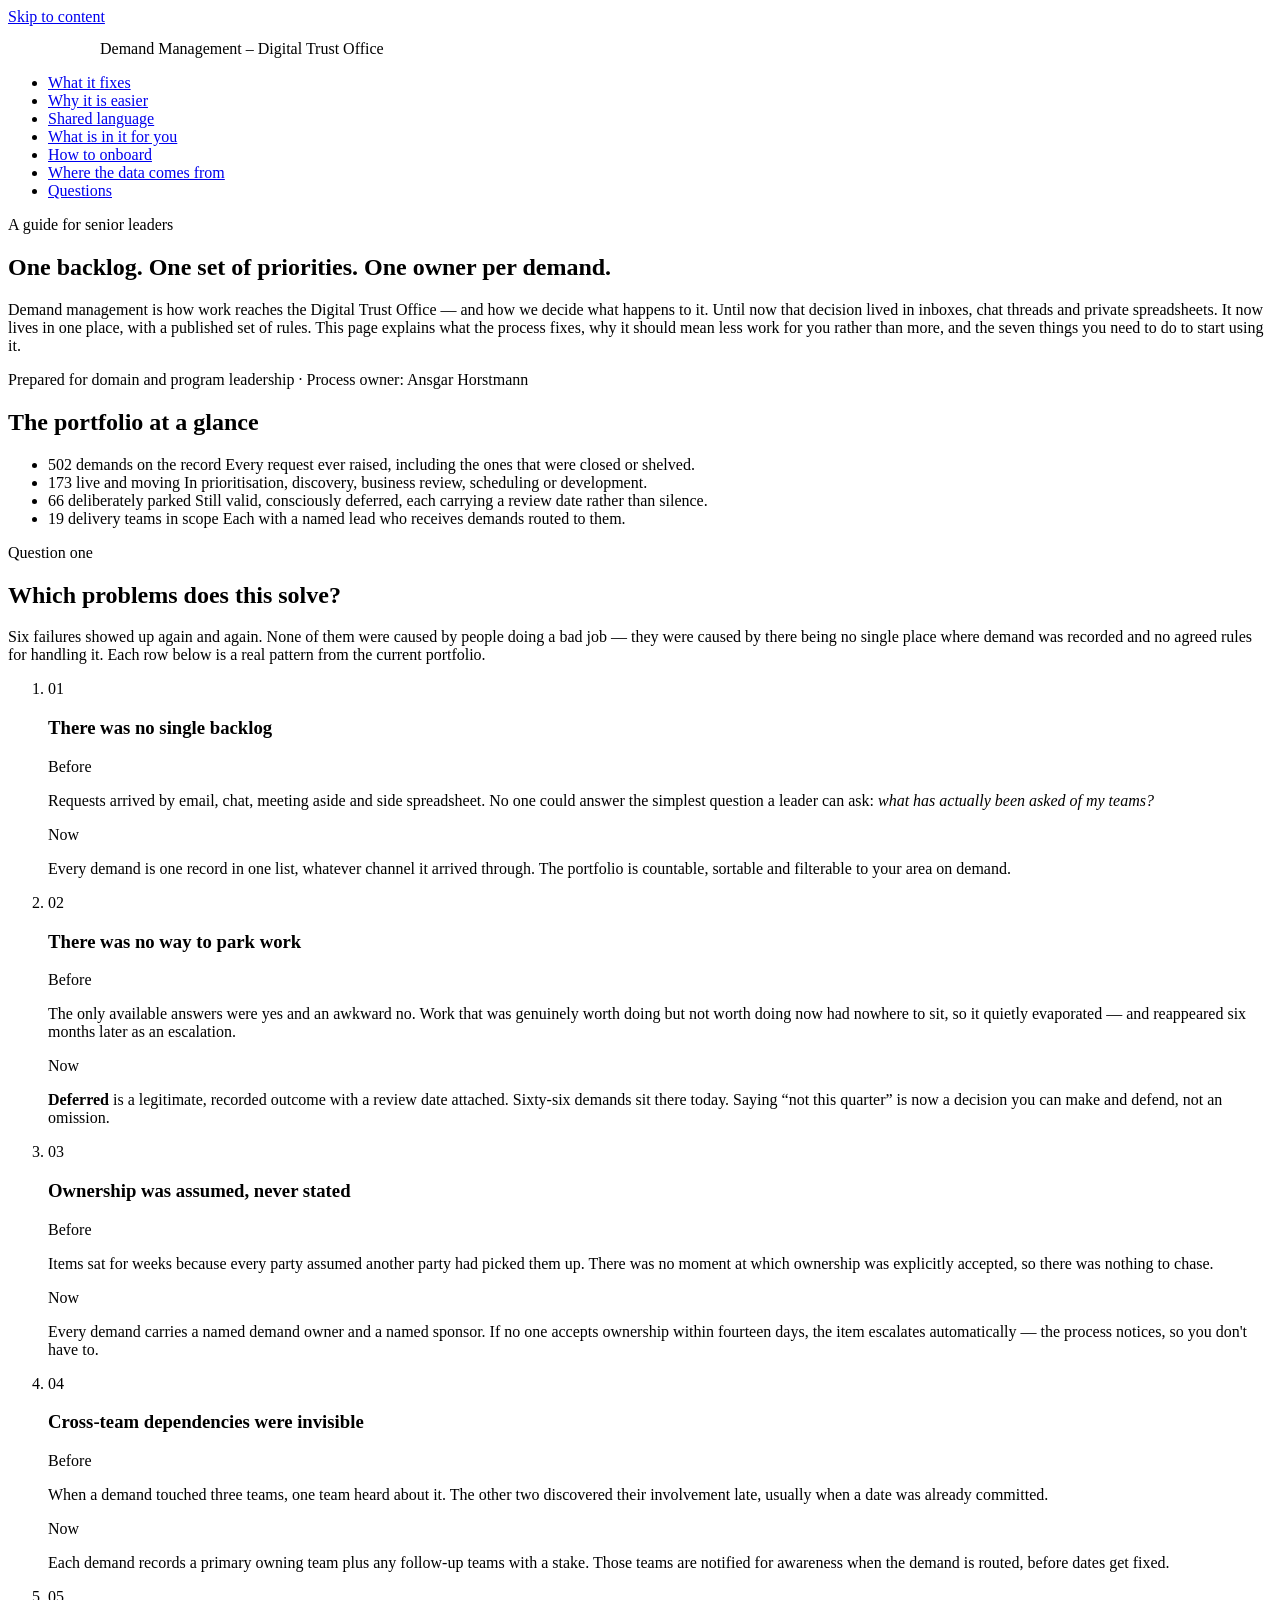
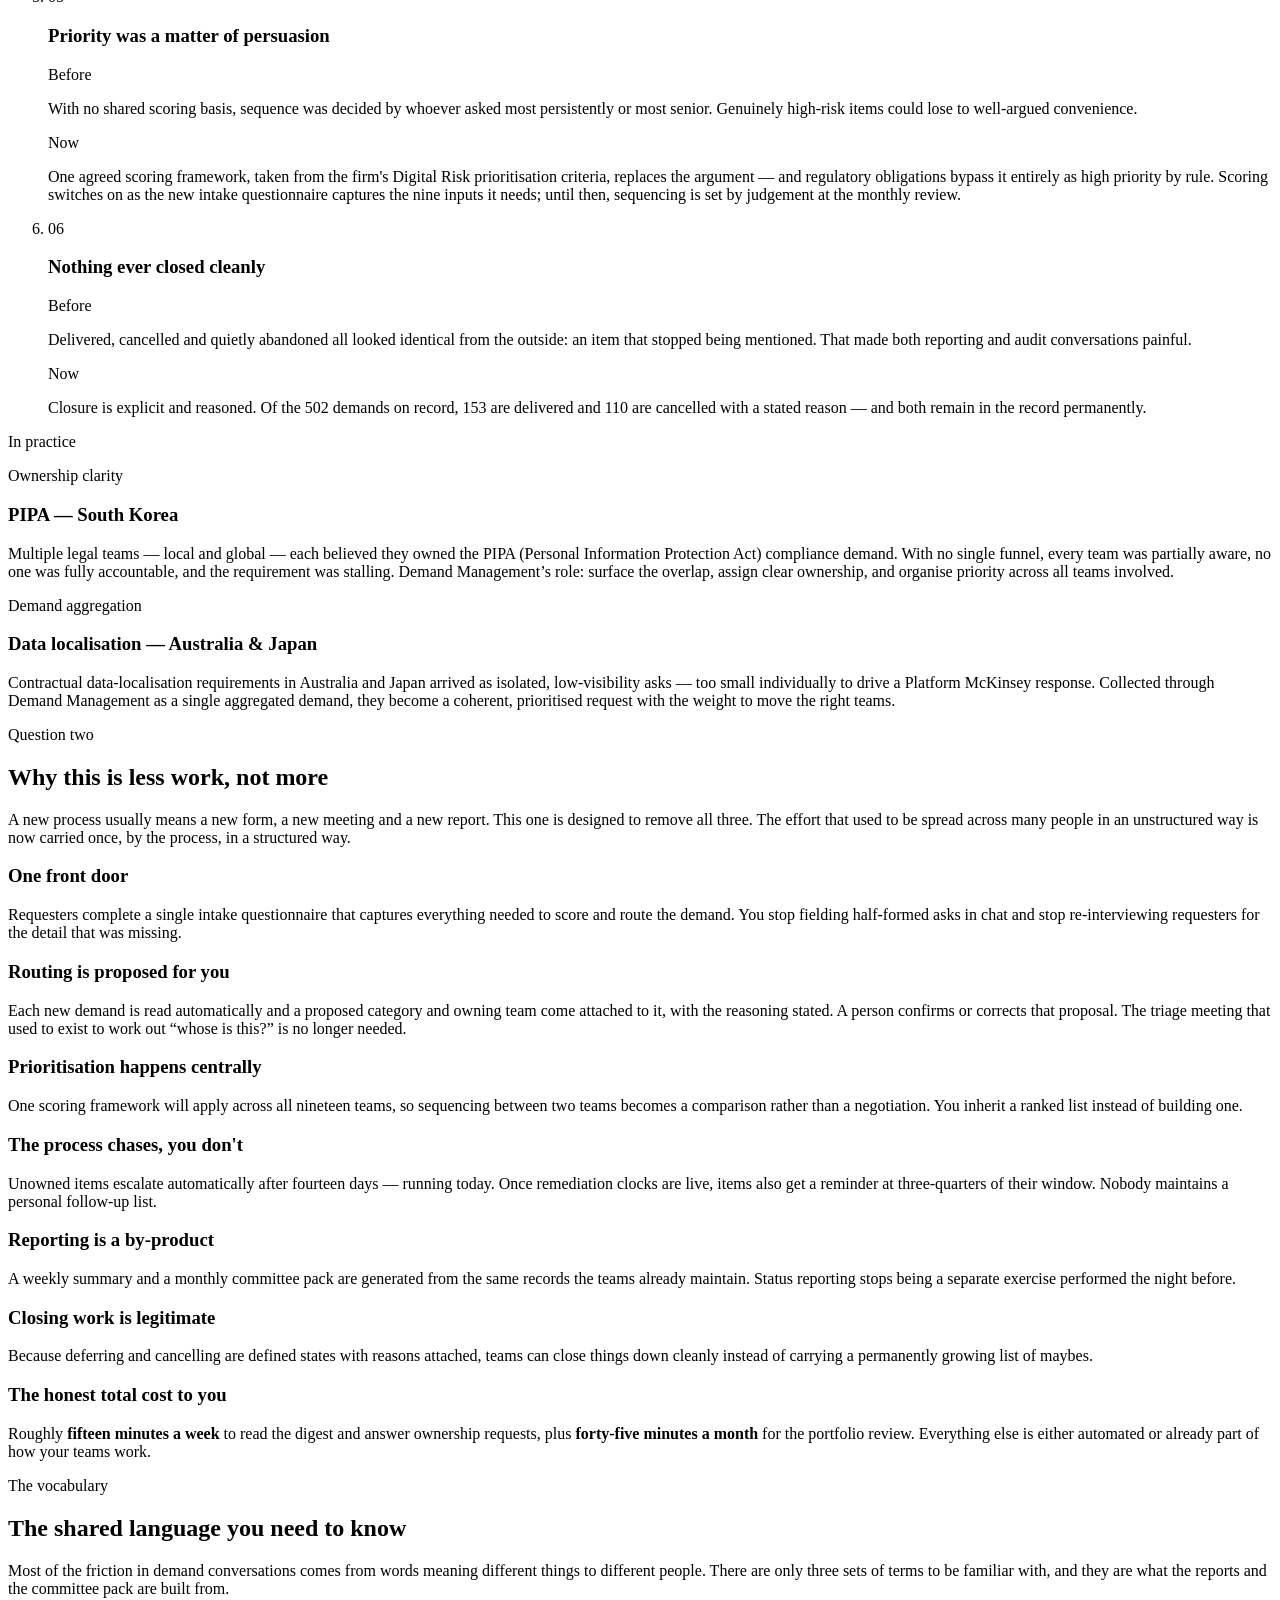
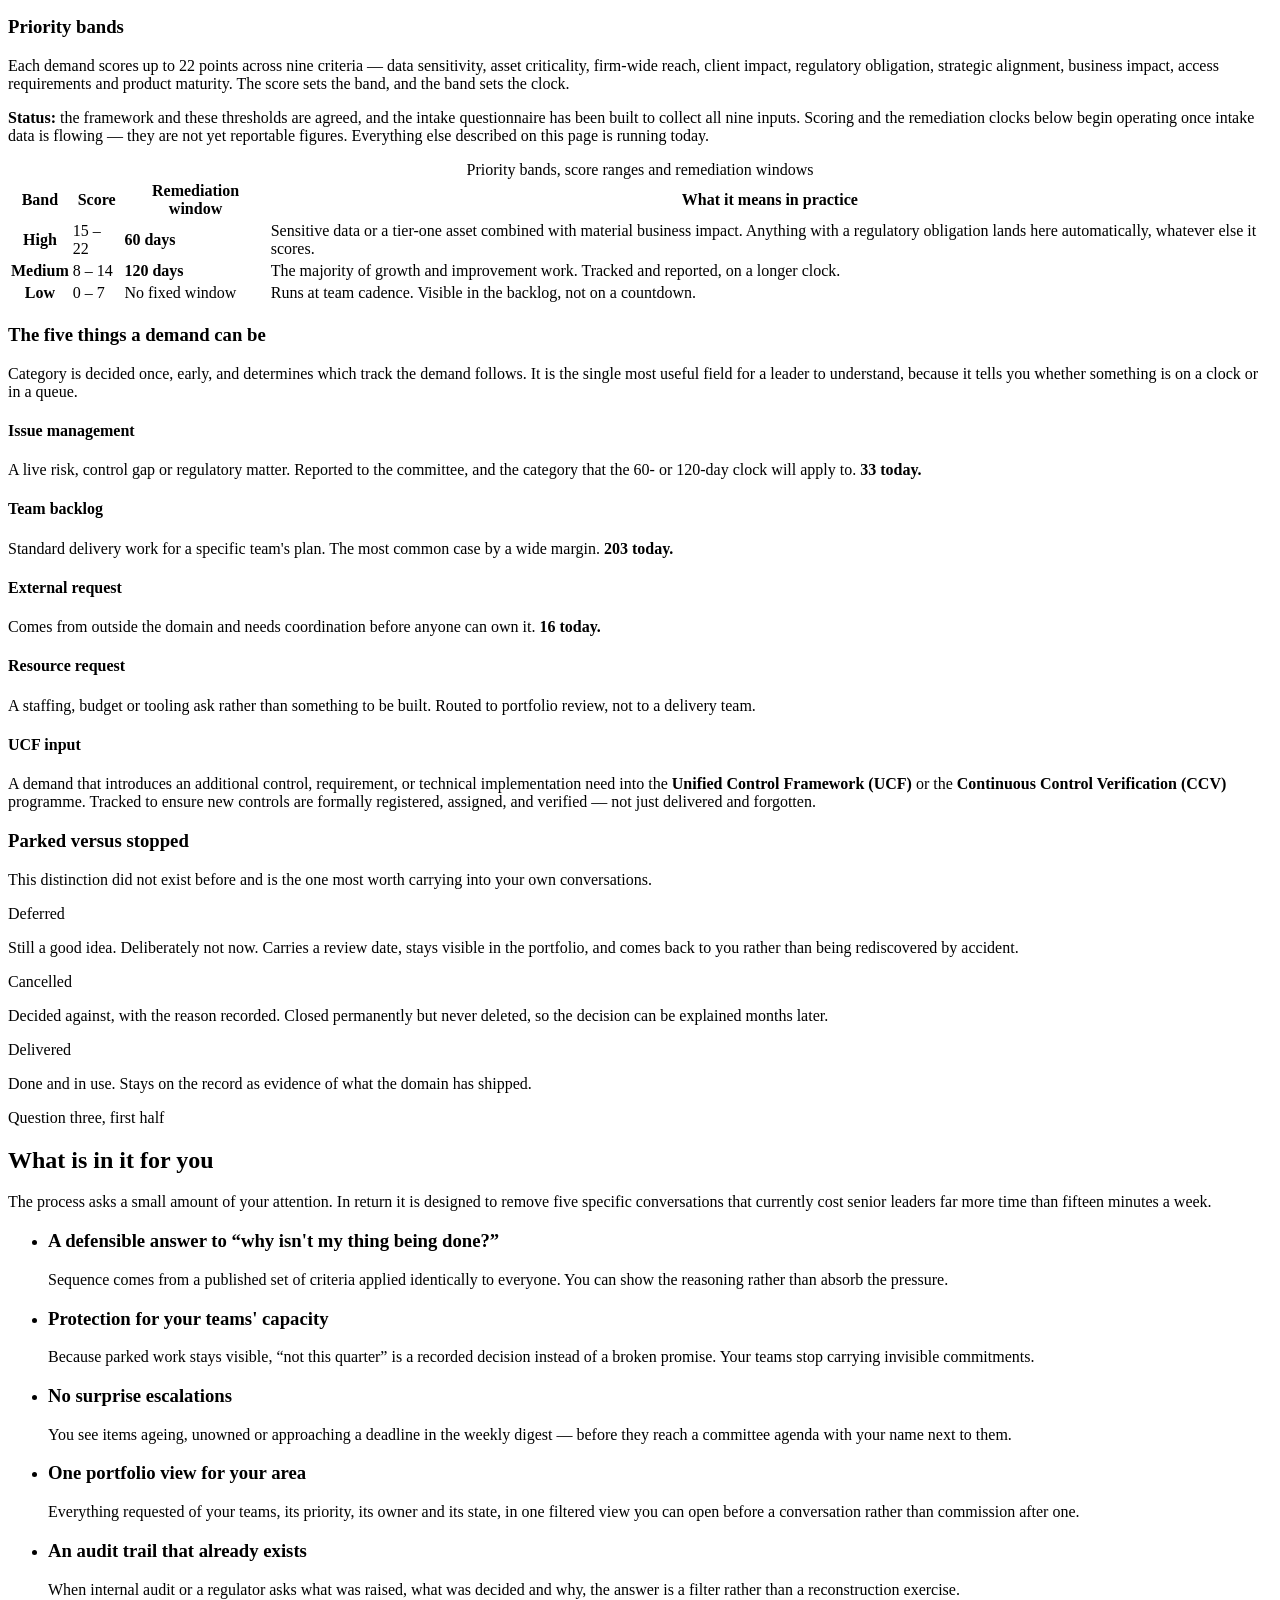
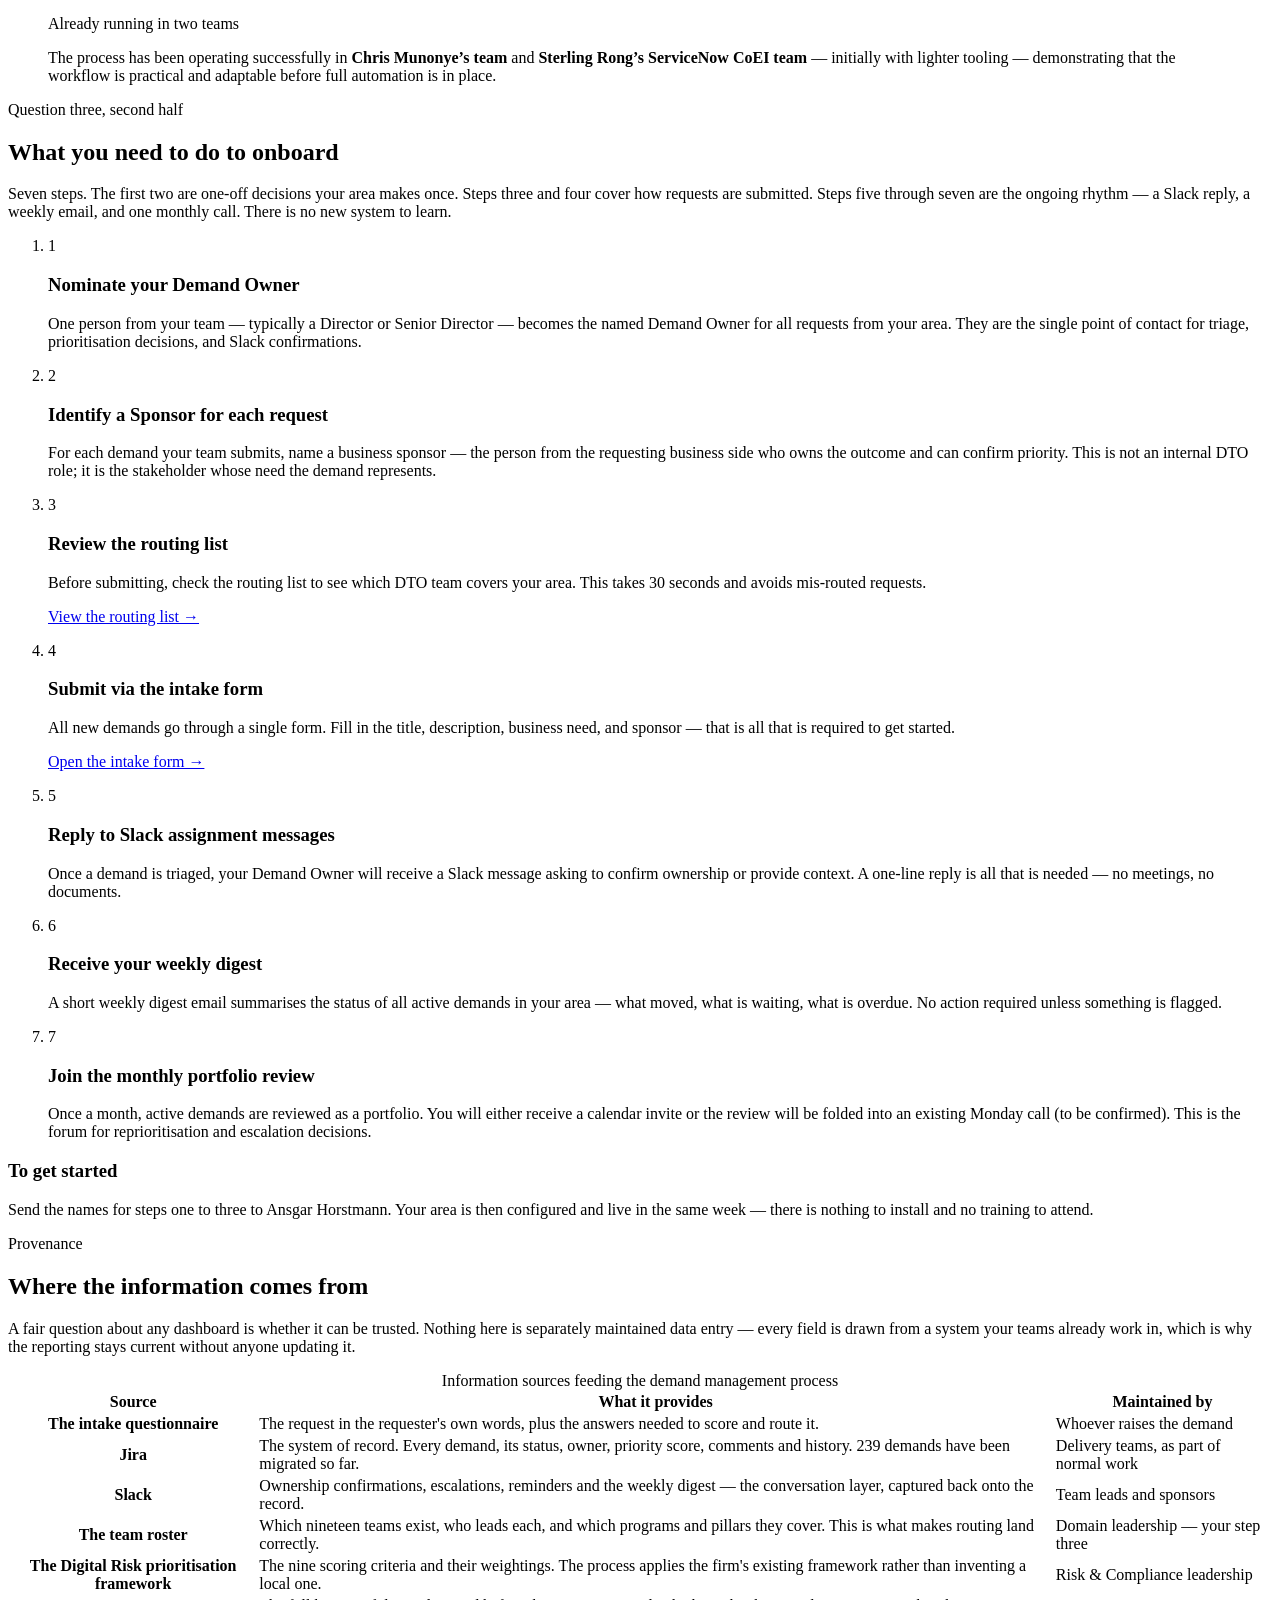
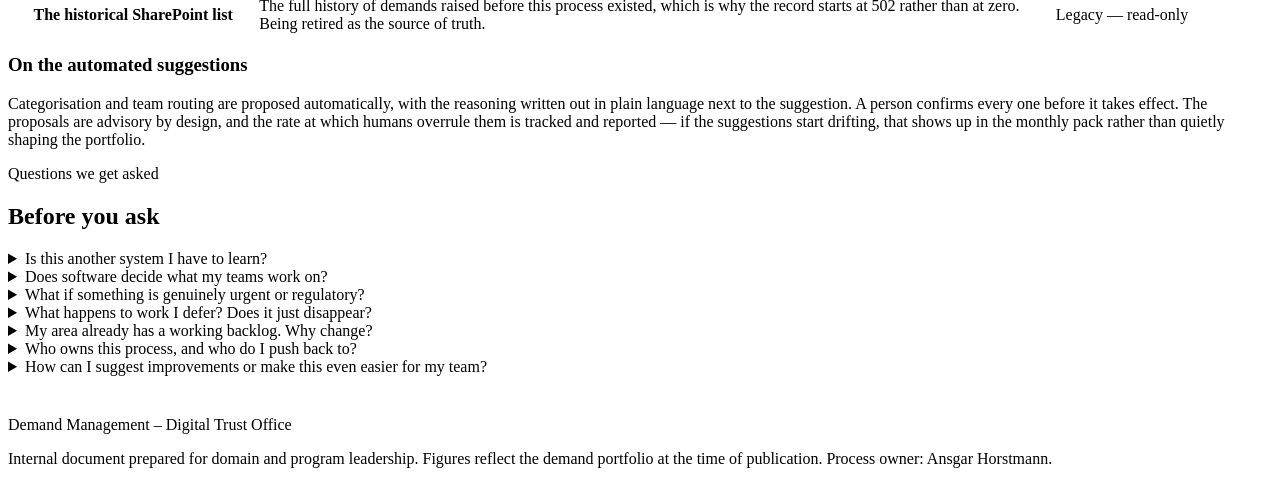
==== commit 93a0f3f5: "Add PIPA and APAC data localisation examples to problems section" ====
--- a/deliverables/demand-management-for-leaders/index.html
+++ b/deliverables/demand-management-for-leaders/index.html
@@ -7,10 +7,6 @@
 <meta name="description" content="How the Demand Management – Digital Trust Office demand management process works, what it fixes, and what senior leaders need to do to use it.">
 <link rel="stylesheet" href="css/mds-foundations.css">
 <link rel="stylesheet" href="css/styles.css">
-<style>
-  .step__link { color: #2251FF; text-decoration: none; }
-  .step__link:hover, .step__link:focus { text-decoration: underline; }
-</style>
 </head>
 <body>
 
@@ -98,7 +94,7 @@
       <p class="eyebrow">A guide for senior leaders</p>
       <h1 class="hero__title">One backlog. One set of priorities. One owner per demand.</h1>
       <p class="hero__lead">
-        Demand management is how work reaches the Demand Management – Digital Trust Office teams — and how
+        Demand management is how work reaches the Digital Trust Office — and how
         we decide what happens to it. Until now that decision lived in inboxes, chat threads and private
         spreadsheets. It now lives in one place, with a published set of rules. This page explains what the
         process fixes, why it should mean less work for you rather than more, and the seven things you need
@@ -268,6 +264,22 @@
           </div>
         </li>
       </ol>
+
+      <div class="examples-block">
+        <p class="examples-block__label"><i data-lucide="lightbulb" aria-hidden="true"></i>In practice</p>
+        <div class="example-cards">
+          <article class="example-card">
+            <p class="example-card__eyebrow">Ownership clarity</p>
+            <h3 class="example-card__heading">PIPA &mdash; South Korea</h3>
+            <p class="example-card__body">Multiple legal teams &mdash; local and global &mdash; each believed they owned the PIPA (Personal Information Protection Act) compliance demand. With no single funnel, every team was partially aware, no one was fully accountable, and the requirement was stalling. Demand Management&rsquo;s role: surface the overlap, assign clear ownership, and organise priority across all teams involved.</p>
+          </article>
+          <article class="example-card">
+            <p class="example-card__eyebrow">Demand aggregation</p>
+            <h3 class="example-card__heading">Data localisation &mdash; Australia &amp; Japan</h3>
+            <p class="example-card__body">Contractual data-localisation requirements in Australia and Japan arrived as isolated, low-visibility asks &mdash; too small individually to drive a Platform McKinsey response. Collected through Demand Management as a single aggregated demand, they become a coherent, prioritised request with the weight to move the right teams.</p>
+          </article>
+        </div>
+      </div>
     </div>
   </section>
 
@@ -399,11 +411,11 @@
         </table>
       </div>
 
-      <h3 class="subhead">The four things a demand can be</h3>
+      <h3 class="subhead">The five things a demand can be</h3>
       <p class="subhead__note">Category is decided once, early, and determines which track the demand
         follows. It is the single most useful field for a leader to understand, because it tells you whether
         something is on a clock or in a queue.</p>
-      <div class="cards cards--four">
+      <div class="cards cards--five">
         <article class="card card--tight">
           <h4 class="card__title">Issue management</h4>
           <p>A live risk, control gap or regulatory matter. Reported to the committee, and the category that
@@ -423,6 +435,13 @@
           <h4 class="card__title">Resource request</h4>
           <p>A staffing, budget or tooling ask rather than something to be built. Routed to portfolio review,
             not to a delivery team.</p>
+        </article>
+        <article class="card card--tight card--ucf">
+          <h4 class="card__title">UCF input</h4>
+          <p>A demand that introduces an additional control, requirement, or technical implementation need
+            into the <strong>Unified Control Framework (UCF)</strong> or the
+            <strong>Continuous Control Verification (CCV)</strong> programme. Tracked to ensure new controls
+            are formally registered, assigned, and verified — not just delivered and forgotten.</p>
         </article>
       </div>
 
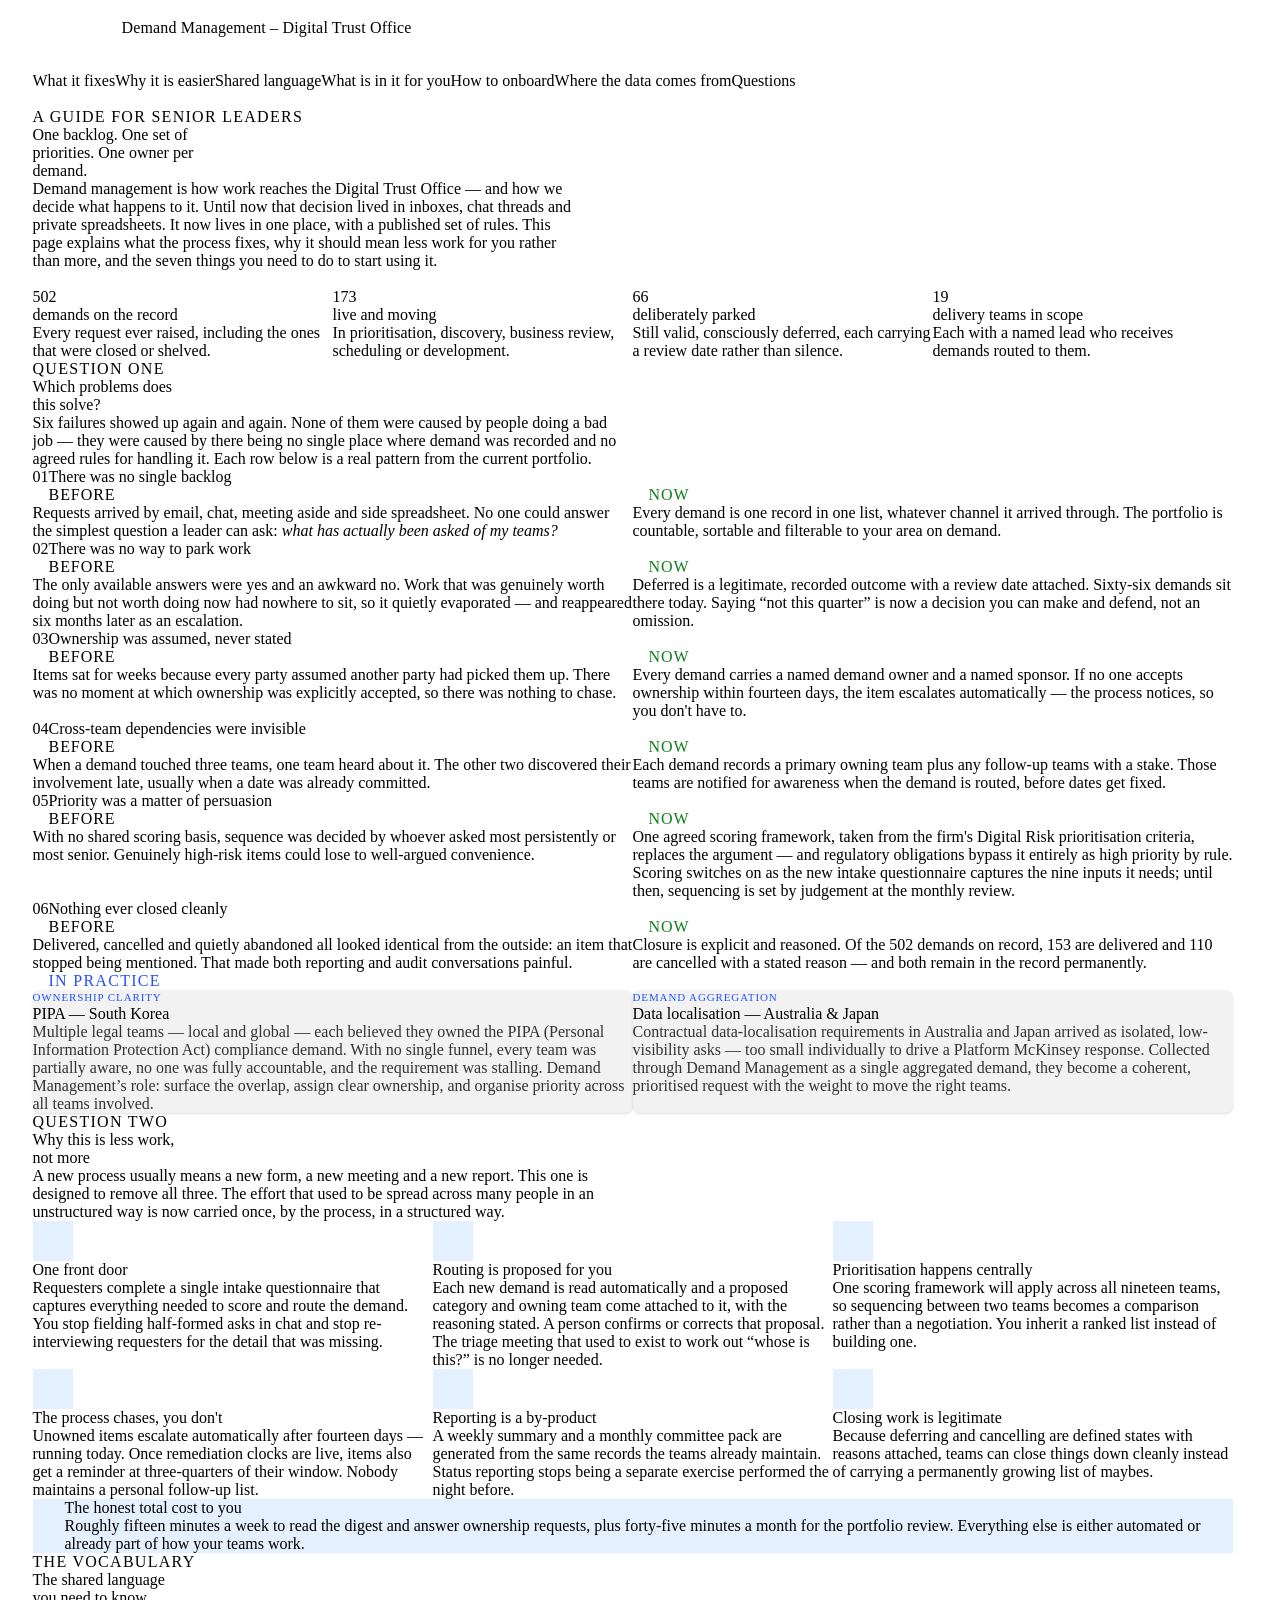
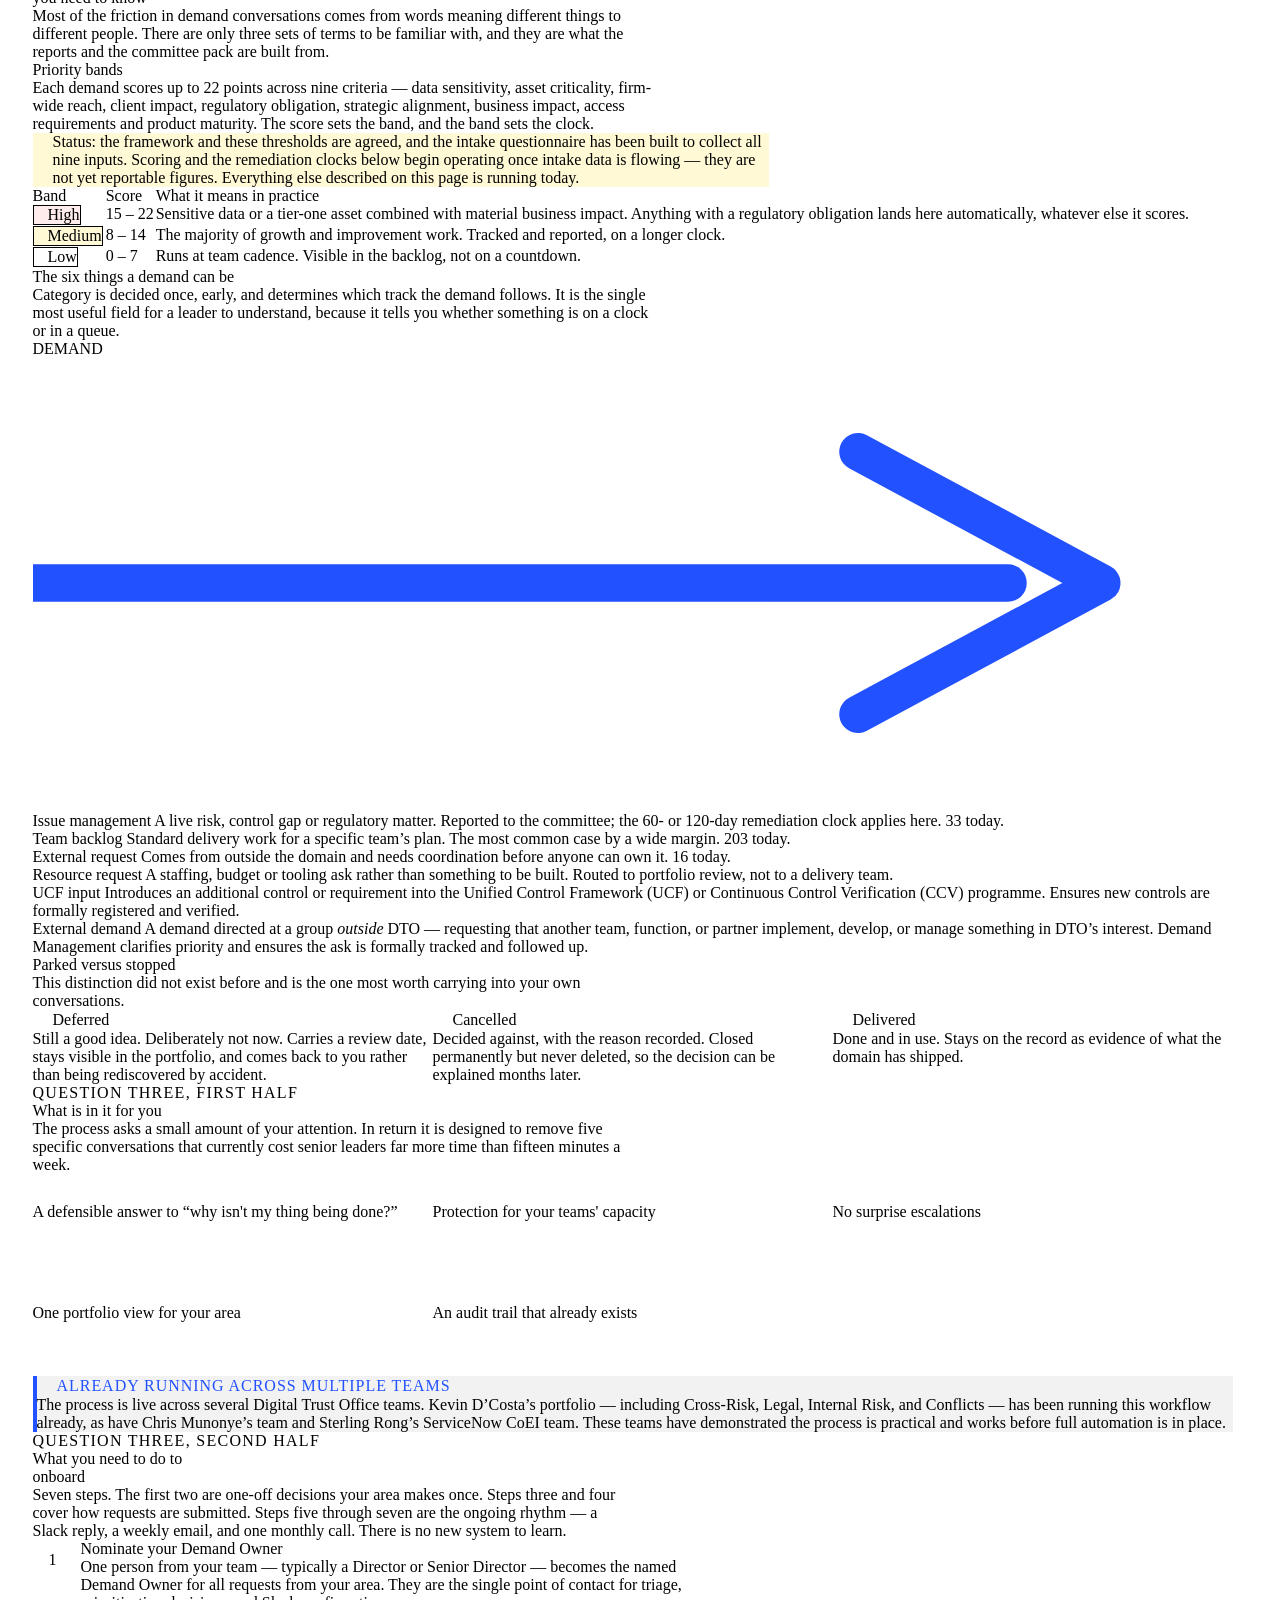
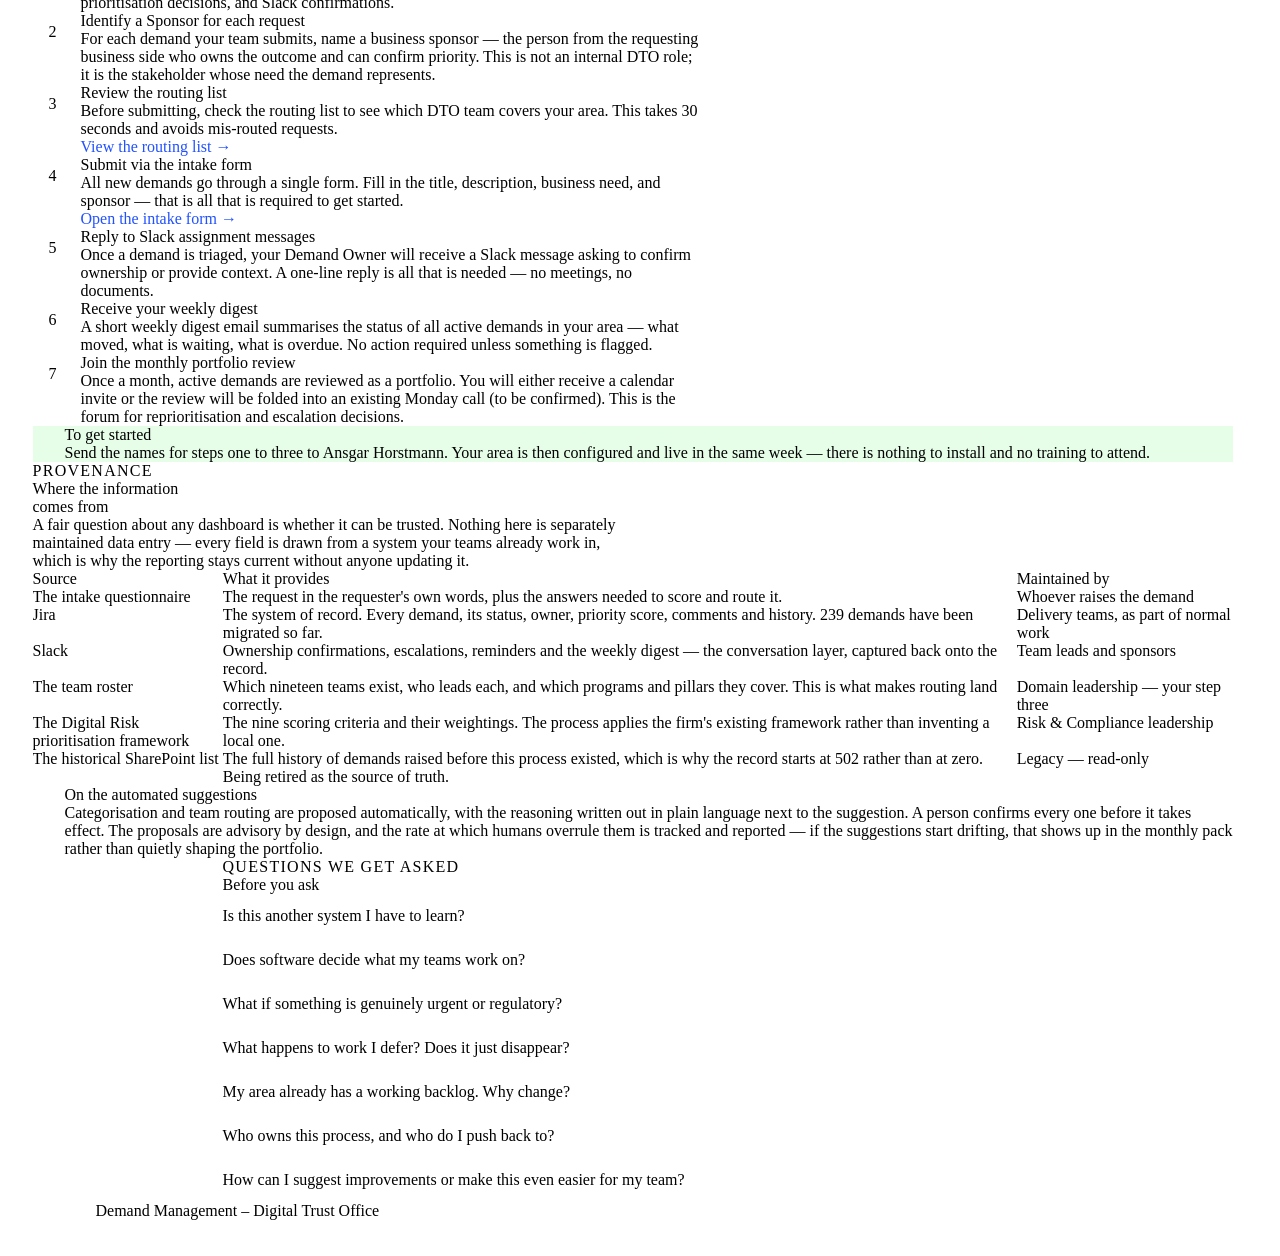
==== commit 4c134b68: "Remove Remediation Window column from priority bands table" ====
--- a/deliverables/demand-management-for-leaders/index.html
+++ b/deliverables/demand-management-for-leaders/index.html
@@ -379,12 +379,11 @@
       </p>
       <div class="table-scroll">
         <table class="table">
-          <caption class="sr-only">Priority bands, score ranges and remediation windows</caption>
+          <caption class="sr-only">Priority bands and score ranges</caption>
           <thead>
             <tr>
               <th scope="col">Band</th>
               <th scope="col">Score</th>
-              <th scope="col">Remediation window</th>
               <th scope="col">What it means in practice</th>
             </tr>
           </thead>
@@ -392,57 +391,68 @@
             <tr>
               <th scope="row"><span class="pill pill--high"><i data-lucide="chevrons-up" aria-hidden="true"></i>High</span></th>
               <td>15 &ndash; 22</td>
-              <td><strong>60 days</strong></td>
               <td>Sensitive data or a tier-one asset combined with material business impact. Anything with a regulatory obligation lands here automatically, whatever else it scores.</td>
             </tr>
             <tr>
               <th scope="row"><span class="pill pill--med"><i data-lucide="chevron-up" aria-hidden="true"></i>Medium</span></th>
               <td>8 &ndash; 14</td>
-              <td><strong>120 days</strong></td>
               <td>The majority of growth and improvement work. Tracked and reported, on a longer clock.</td>
             </tr>
             <tr>
               <th scope="row"><span class="pill pill--low"><i data-lucide="minus" aria-hidden="true"></i>Low</span></th>
               <td>0 &ndash; 7</td>
-              <td>No fixed window</td>
               <td>Runs at team cadence. Visible in the backlog, not on a countdown.</td>
             </tr>
           </tbody>
         </table>
       </div>
 
-      <h3 class="subhead">The five things a demand can be</h3>
+      <h3 class="subhead">The six things a demand can be</h3>
       <p class="subhead__note">Category is decided once, early, and determines which track the demand
         follows. It is the single most useful field for a leader to understand, because it tells you whether
         something is on a clock or in a queue.</p>
-      <div class="cards cards--five">
-        <article class="card card--tight">
-          <h4 class="card__title">Issue management</h4>
-          <p>A live risk, control gap or regulatory matter. Reported to the committee, and the category that
-            the 60- or 120-day clock will apply to. <strong>33 today.</strong></p>
-        </article>
-        <article class="card card--tight">
-          <h4 class="card__title">Team backlog</h4>
-          <p>Standard delivery work for a specific team's plan. The most common case by a wide margin.
-            <strong>203 today.</strong></p>
-        </article>
-        <article class="card card--tight">
-          <h4 class="card__title">External request</h4>
-          <p>Comes from outside the domain and needs coordination before anyone can own it.
-            <strong>16 today.</strong></p>
-        </article>
-        <article class="card card--tight">
-          <h4 class="card__title">Resource request</h4>
-          <p>A staffing, budget or tooling ask rather than something to be built. Routed to portfolio review,
-            not to a delivery team.</p>
-        </article>
-        <article class="card card--tight card--ucf">
-          <h4 class="card__title">UCF input</h4>
-          <p>A demand that introduces an additional control, requirement, or technical implementation need
-            into the <strong>Unified Control Framework (UCF)</strong> or the
-            <strong>Continuous Control Verification (CCV)</strong> programme. Tracked to ensure new controls
-            are formally registered, assigned, and verified — not just delivered and forgotten.</p>
-        </article>
+      <div class="demand-pipeline">
+        <div class="demand-pipeline__source">
+          <div class="demand-pipeline__badge">DEMAND</div>
+        </div>
+        <div class="demand-pipeline__connector" aria-hidden="true">
+          <svg class="demand-pipeline__arrow-svg" viewBox="0 0 64 24" xmlns="http://www.w3.org/2000/svg">
+            <line x1="0" y1="12" x2="52" y2="12" stroke="#2251FF" stroke-width="2" stroke-linecap="round"/>
+            <polyline points="44,5 57,12 44,19" stroke="#2251FF" stroke-width="2" fill="none" stroke-linejoin="round" stroke-linecap="round"/>
+          </svg>
+        </div>
+        <div class="demand-pipeline__outcomes">
+          <div class="demand-outcome">
+            <span class="demand-outcome__dot demand-outcome__dot--issue" aria-hidden="true"></span>
+            <span class="demand-outcome__label">Issue management</span>
+            <span class="demand-outcome__desc">A live risk, control gap or regulatory matter. Reported to the committee; the 60- or 120-day remediation clock applies here. <strong>33 today.</strong></span>
+          </div>
+          <div class="demand-outcome">
+            <span class="demand-outcome__dot demand-outcome__dot--backlog" aria-hidden="true"></span>
+            <span class="demand-outcome__label">Team backlog</span>
+            <span class="demand-outcome__desc">Standard delivery work for a specific team&rsquo;s plan. The most common case by a wide margin. <strong>203 today.</strong></span>
+          </div>
+          <div class="demand-outcome">
+            <span class="demand-outcome__dot demand-outcome__dot--external" aria-hidden="true"></span>
+            <span class="demand-outcome__label">External request</span>
+            <span class="demand-outcome__desc">Comes from outside the domain and needs coordination before anyone can own it. <strong>16 today.</strong></span>
+          </div>
+          <div class="demand-outcome">
+            <span class="demand-outcome__dot demand-outcome__dot--resource" aria-hidden="true"></span>
+            <span class="demand-outcome__label">Resource request</span>
+            <span class="demand-outcome__desc">A staffing, budget or tooling ask rather than something to be built. Routed to portfolio review, not to a delivery team.</span>
+          </div>
+          <div class="demand-outcome">
+            <span class="demand-outcome__dot demand-outcome__dot--ucf" aria-hidden="true"></span>
+            <span class="demand-outcome__label">UCF input</span>
+            <span class="demand-outcome__desc">Introduces an additional control or requirement into the <strong>Unified Control Framework (UCF)</strong> or <strong>Continuous Control Verification (CCV)</strong> programme. Ensures new controls are formally registered and verified.</span>
+          </div>
+          <div class="demand-outcome">
+            <span class="demand-outcome__dot demand-outcome__dot--ext-demand" aria-hidden="true"></span>
+            <span class="demand-outcome__label">External demand</span>
+            <span class="demand-outcome__desc">A demand directed at a group <em>outside</em> DTO &mdash; requesting that another team, function, or partner implement, develop, or manage something in DTO&rsquo;s interest. Demand Management clarifies priority and ensures the ask is formally tracked and followed up.</span>
+          </div>
+        </div>
       </div>
 
       <h3 class="subhead">Parked versus stopped</h3>
@@ -516,8 +526,8 @@
   <section class="proof-band" aria-label="Pilot evidence">
     <div class="wrap">
       <blockquote class="proof-point">
-        <p class="proof-point__label"><i data-lucide="check-circle" aria-hidden="true"></i>Already running in two teams</p>
-        <p>The process has been operating successfully in <strong>Chris Munonye&rsquo;s team</strong> and <strong>Sterling Rong&rsquo;s ServiceNow CoEI team</strong> &mdash; initially with lighter tooling &mdash; demonstrating that the workflow is practical and adaptable before full automation is in place.</p>
+        <p class="proof-point__label"><i data-lucide="check-circle" aria-hidden="true"></i>Already running across multiple teams</p>
+        <p>The process is live across several Digital Trust Office teams. <strong>Kevin D&rsquo;Costa&rsquo;s portfolio</strong> &mdash; including Cross-Risk, Legal, Internal Risk, and Conflicts &mdash; has been running this workflow already, as have <strong>Chris Munonye&rsquo;s team</strong> and <strong>Sterling Rong&rsquo;s ServiceNow CoEI team</strong>. These teams have demonstrated the process is practical and works before full automation is in place.</p>
       </blockquote>
     </div>
   </section>
--- a/deliverables/demand-management-for-leaders/css/styles.css
+++ b/deliverables/demand-management-for-leaders/css/styles.css
@@ -0,0 +1,1074 @@
+/* ============================================================
+   Demand Management — leadership guide
+   Built on MDS foundation tokens (css/mds-foundations.css)
+   ============================================================ */
+
+/* --- Local additions: MDS feedback light backgrounds --------- */
+:root {
+  --fb-info-light: #E5F0FF;
+  --fb-success-light: #E6FEE8;
+  --fb-warning-light: #FFF9D6;
+  --fb-danger-light: #FEEBEB;
+  --mck-success-600: #117E1A;
+
+  --wrap-max: 1200px;
+  --wrap-narrow: 820px;
+  --masthead-h: 56px;
+  --subnav-h: 52px;
+}
+
+/* --- Reset / base ------------------------------------------- */
+*,
+*::before,
+*::after { box-sizing: border-box; }
+
+html {
+  /* Single scroll container with a reserved gutter — prevents horizontal
+     shift when accordions open and content height changes. */
+  overflow-y: scroll;
+  scrollbar-gutter: stable;
+  scroll-behavior: smooth;
+  scroll-padding-top: calc(var(--masthead-h) + var(--subnav-h) + 16px);
+  -webkit-text-size-adjust: 100%;
+}
+
+body {
+  margin: 0;
+  font-family: var(--mds-font-body);
+  font-size: var(--mds-font-size-body-md);
+  line-height: var(--mds-line-height-body-md);
+  font-weight: var(--mds-font-weight-regular);
+  color: var(--mds-color-text-default);
+  background: var(--mds-color-white);
+}
+
+h1, h2, h3, h4 {
+  font-family: var(--mds-font-body);
+  font-weight: var(--mds-font-weight-medium);
+  color: var(--mds-color-text-headings);
+  margin: 0;
+}
+
+p { margin: 0; }
+
+ul, ol { margin: 0; padding: 0; list-style: none; }
+
+strong { font-weight: var(--mds-font-weight-medium); }
+
+em { font-style: italic; }
+
+a {
+  color: var(--mds-color-electric-blue-500);
+  text-decoration: underline;
+  text-underline-offset: 2px;
+}
+
+a:hover { color: var(--mds-color-electric-blue-600); }
+
+/* --- Focus: 2px electric blue, 2px offset ------------------- */
+a:focus-visible,
+summary:focus-visible,
+[tabindex]:focus-visible {
+  outline: 2px solid var(--mds-color-electric-blue-500);
+  outline-offset: 2px;
+  border-radius: var(--mds-radius-sm);
+}
+
+/* Focus on dark surfaces needs a light ring to stay visible */
+.masthead a:focus-visible,
+.section--dark a:focus-visible,
+.footer a:focus-visible {
+  outline: 2px solid var(--mds-color-cyan-500);
+}
+
+/* --- Utilities ---------------------------------------------- */
+.sr-only {
+  position: absolute;
+  width: 1px; height: 1px;
+  padding: 0; margin: -1px;
+  overflow: hidden;
+  clip: rect(0 0 0 0);
+  white-space: nowrap;
+  border: 0;
+}
+
+.skip-link {
+  position: absolute;
+  left: var(--mds-spacing-4);
+  top: -64px;
+  z-index: 100;
+  padding: var(--mds-spacing-3) var(--mds-spacing-4);
+  background: var(--mds-color-electric-blue-500);
+  color: var(--mds-color-white);
+  font-weight: var(--mds-font-weight-medium);
+  text-decoration: none;
+  border-radius: var(--mds-radius-sm);
+  transition: top 120ms ease-out;
+}
+
+.skip-link:focus {
+  top: var(--mds-spacing-2);
+  color: var(--mds-color-white);
+}
+
+.wrap {
+  max-width: var(--wrap-max);
+  margin: 0 auto;
+  padding-inline: var(--mds-spacing-6);
+}
+
+.wrap--narrow { max-width: var(--wrap-narrow); }
+
+/* Lucide icons inherit text colour and align to the text baseline */
+.svg-inline,
+[data-lucide] {
+  width: 20px;
+  height: 20px;
+  stroke-width: 1.5;
+  flex: 0 0 auto;
+}
+
+/* ============================================================
+   MASTHEAD
+   ============================================================ */
+.masthead {
+  position: sticky;
+  top: 0;
+  z-index: 40;
+  height: var(--masthead-h);
+  background: var(--mds-color-deep-blue-900);
+  color: var(--mds-color-text-inverse);
+}
+
+.masthead__inner {
+  max-width: var(--wrap-max);
+  height: 100%;
+  margin: 0 auto;
+  padding-inline: var(--mds-spacing-6);
+  display: flex;
+  align-items: center;
+  gap: var(--mds-spacing-4);
+}
+
+.masthead__logo { display: block; flex: 0 0 auto; }
+
+.masthead__divider {
+  width: 1px;
+  height: 24px;
+  background: rgba(255, 255, 255, 0.3);
+}
+
+.masthead__product {
+  font-size: var(--mds-font-size-body-sm);
+  line-height: var(--mds-line-height-body-sm);
+  font-weight: var(--mds-font-weight-medium);
+  color: var(--mds-color-text-inverse);
+  letter-spacing: 0.01em;
+}
+
+/* ============================================================
+   SUBNAV
+   ============================================================ */
+.subnav {
+  position: sticky;
+  top: var(--masthead-h);
+  z-index: 30;
+  background: var(--mds-color-white);
+  border-bottom: 1px solid var(--mds-color-border-default);
+}
+
+.subnav__list {
+  max-width: var(--wrap-max);
+  margin: 0 auto;
+  padding-inline: var(--mds-spacing-6);
+  display: flex;
+  gap: var(--mds-spacing-1);
+  overflow-x: auto;
+  overflow-y: hidden;
+  scrollbar-width: none;
+}
+
+.subnav__list::-webkit-scrollbar { display: none; }
+
+.subnav__list a {
+  display: flex;
+  align-items: center;
+  height: var(--subnav-h);
+  min-height: 44px;
+  padding-inline: var(--mds-spacing-3);
+  white-space: nowrap;
+  font-size: var(--mds-font-size-body-sm);
+  line-height: var(--mds-line-height-body-sm);
+  font-weight: var(--mds-font-weight-medium);
+  color: var(--mds-color-neutral-70);
+  text-decoration: none;
+  border-bottom: 2px solid transparent;
+}
+
+.subnav__list a:hover {
+  color: var(--mds-color-electric-blue-500);
+}
+
+/* Active state pairs colour with a 2px underline — not colour alone */
+.subnav__list a[aria-current="true"] {
+  color: var(--mds-color-electric-blue-500);
+  border-bottom-color: var(--mds-color-electric-blue-500);
+}
+
+/* ============================================================
+   SHARED SECTION SCAFFOLD
+   ============================================================ */
+.section { padding-block: var(--mds-spacing-20); }
+
+.section--subtle { background: var(--mds-color-background-subtle); }
+
+.section--dark {
+  background: var(--mds-color-deep-blue-900);
+  color: var(--mds-color-text-inverse);
+}
+
+.eyebrow {
+  font-size: var(--mds-font-size-body-xs);
+  line-height: var(--mds-line-height-body-xs);
+  font-weight: var(--mds-font-weight-medium);
+  letter-spacing: 0.08em;
+  text-transform: uppercase;
+  margin-bottom: var(--mds-spacing-3);
+}
+
+/* neutral-70 rather than neutral-54: the eyebrow also sits on the subtle
+   grey sections, where #757575 only reaches 4.12:1. */
+.eyebrow--dark { color: var(--mds-color-neutral-70); }
+.eyebrow--light { color: var(--mds-color-white); }
+
+.section__title {
+  font-size: var(--mds-font-size-heading-3);
+  line-height: var(--mds-line-height-heading-3);
+  max-width: 20ch;
+  margin-bottom: var(--mds-spacing-5);
+}
+
+.section__title--inverse { color: var(--mds-color-text-inverse); }
+
+.section__intro {
+  font-size: var(--mds-font-size-body-lg);
+  line-height: var(--mds-line-height-body-lg);
+  font-weight: var(--mds-font-weight-light);
+  color: var(--mds-color-neutral-70);
+  max-width: 74ch;
+  margin-bottom: var(--mds-spacing-12);
+}
+
+.section__intro--inverse { color: var(--mds-color-white); }
+
+.subhead {
+  font-size: var(--mds-font-size-heading-6);
+  line-height: var(--mds-line-height-heading-6);
+  margin-top: var(--mds-spacing-16);
+  margin-bottom: var(--mds-spacing-2);
+}
+
+.subhead__note {
+  font-size: var(--mds-font-size-body-md);
+  line-height: var(--mds-line-height-body-md);
+  color: var(--mds-color-neutral-70);
+  max-width: 78ch;
+  margin-bottom: var(--mds-spacing-6);
+}
+
+/* ============================================================
+   HERO — the only place Bower is permitted (display ≥44px)
+   ============================================================ */
+.hero {
+  background: var(--mds-color-deep-blue-900);
+  color: var(--mds-color-text-inverse);
+  padding-block: var(--mds-spacing-20) var(--mds-spacing-24);
+}
+
+.hero .eyebrow { color: var(--mds-color-white); }
+
+.hero__title {
+  font-family: var(--mds-font-display);
+  font-weight: var(--mds-font-weight-bold);
+  font-size: var(--mds-font-size-display-4);
+  line-height: var(--mds-line-height-display-4);
+  color: var(--mds-color-text-inverse);
+  max-width: 26ch;
+  margin-bottom: var(--mds-spacing-8);
+}
+
+.hero__lead {
+  font-size: var(--mds-font-size-body-xl);
+  line-height: var(--mds-line-height-body-xl);
+  font-weight: var(--mds-font-weight-light);
+  color: var(--mds-color-white);
+  max-width: 68ch;
+  margin-bottom: var(--mds-spacing-8);
+}
+
+.hero__meta {
+  font-size: var(--mds-font-size-body-sm);
+  line-height: var(--mds-line-height-body-sm);
+  color: rgba(255, 255, 255, 0.7);
+}
+
+/* ============================================================
+   FIGURES STRIP
+   ============================================================ */
+.figures {
+  background: var(--mds-color-background-subtle);
+  border-bottom: 1px solid var(--mds-color-border-default);
+  padding-block: var(--mds-spacing-12);
+}
+
+.figures__grid {
+  display: grid;
+  grid-template-columns: repeat(4, 1fr);
+  gap: var(--mds-spacing-6);
+}
+
+.figure {
+  display: flex;
+  flex-direction: column;
+  gap: var(--mds-spacing-1);
+  padding-left: var(--mds-spacing-5);
+  border-left: 2px solid var(--mds-color-electric-blue-500);
+}
+
+.figure__value {
+  font-size: var(--mds-font-size-heading-2);
+  line-height: var(--mds-line-height-heading-2);
+  font-weight: var(--mds-font-weight-medium);
+  color: var(--mds-color-text-headings);
+  font-variant-numeric: tabular-nums;
+}
+
+.figure__label {
+  font-size: var(--mds-font-size-body-md);
+  line-height: var(--mds-line-height-body-md);
+  font-weight: var(--mds-font-weight-medium);
+  color: var(--mds-color-neutral-80);
+}
+
+.figure__note {
+  font-size: var(--mds-font-size-body-sm);
+  line-height: var(--mds-line-height-body-sm);
+  color: var(--mds-color-neutral-70);
+  margin-top: var(--mds-spacing-1);
+}
+
+/* ============================================================
+   PROBLEMS — before / after rows
+   ============================================================ */
+.problems {
+  display: flex;
+  flex-direction: column;
+  gap: var(--mds-spacing-6);
+}
+
+.problem {
+  background: var(--mds-color-white);
+  border: 1px solid var(--mds-color-border-default);
+  border-radius: var(--mds-radius-md);
+  box-shadow: var(--mds-elevation-card-box-shadow);
+  overflow: hidden;
+}
+
+.problem__head {
+  display: flex;
+  align-items: baseline;
+  gap: var(--mds-spacing-4);
+  padding: var(--mds-spacing-5) var(--mds-spacing-6);
+  border-bottom: 1px solid var(--mds-color-border-default);
+  background: var(--mds-color-background-subtle);
+}
+
+.problem__num {
+  font-size: var(--mds-font-size-body-lg);
+  line-height: var(--mds-line-height-body-lg);
+  font-weight: var(--mds-font-weight-medium);
+  color: var(--mds-color-electric-blue-500);
+  font-variant-numeric: tabular-nums;
+}
+
+.problem__title {
+  font-size: var(--mds-font-size-heading-6);
+  line-height: var(--mds-line-height-heading-6);
+}
+
+.problem__body {
+  display: grid;
+  grid-template-columns: 1fr 1fr;
+}
+
+.ba { padding: var(--mds-spacing-6); }
+
+.ba--before { border-right: 1px solid var(--mds-color-border-default); }
+
+.ba--after { background: var(--mds-color-white); }
+
+.ba__label {
+  display: flex;
+  align-items: center;
+  gap: var(--mds-spacing-2);
+  font-size: var(--mds-font-size-body-xs);
+  line-height: var(--mds-line-height-body-xs);
+  font-weight: var(--mds-font-weight-medium);
+  letter-spacing: 0.06em;
+  text-transform: uppercase;
+  margin-bottom: var(--mds-spacing-3);
+}
+
+.ba__label [data-lucide] { width: 16px; height: 16px; }
+
+.ba--before .ba__label { color: var(--mds-color-crimson-red-600); }
+.ba--after .ba__label { color: var(--mck-success-600); }
+
+.ba p:not(.ba__label) {
+  color: var(--mds-color-neutral-70);
+}
+
+/* ============================================================
+   CARD GRID
+   ============================================================ */
+.cards {
+  display: grid;
+  grid-template-columns: repeat(3, 1fr);
+  gap: var(--mds-spacing-6);
+}
+
+.cards--four  { grid-template-columns: repeat(4, 1fr); }
+.cards--five  { grid-template-columns: repeat(5, 1fr); }
+
+/* UCF Input — Marine Green top accent (MDS dataviz palette, third colour) */
+.card--ucf { border-top: 3px solid #2EBBA5; }
+
+.card {
+  background: var(--mds-color-white);
+  border: 1px solid var(--mds-color-border-default);
+  border-radius: var(--mds-radius-md);
+  padding: var(--mds-spacing-6);
+  box-shadow: var(--mds-elevation-card-box-shadow);
+}
+
+.card--tight { padding: var(--mds-spacing-5); }
+
+.card__icon {
+  display: inline-flex;
+  align-items: center;
+  justify-content: center;
+  width: 40px;
+  height: 40px;
+  border-radius: var(--mds-radius-sm);
+  background: var(--fb-info-light);
+  color: var(--mds-color-electric-blue-500);
+  margin-bottom: var(--mds-spacing-4);
+}
+
+.card__title {
+  font-size: var(--mds-font-size-body-lg);
+  line-height: var(--mds-line-height-body-lg);
+  font-weight: var(--mds-font-weight-medium);
+  margin-bottom: var(--mds-spacing-2);
+}
+
+.card p { color: var(--mds-color-neutral-70); }
+
+/* ============================================================
+   CALLOUT
+   ============================================================ */
+.callout {
+  display: flex;
+  gap: var(--mds-spacing-4);
+  margin-top: var(--mds-spacing-12);
+  padding: var(--mds-spacing-6);
+  background: var(--fb-info-light);
+  border-left: 4px solid var(--mds-color-electric-blue-500);
+  border-radius: var(--mds-radius-sm);
+}
+
+.callout--action {
+  background: var(--fb-success-light);
+  border-left-color: var(--mck-success-600);
+}
+
+.callout--info { background: var(--mds-color-white); border-left-color: var(--mds-color-neutral-54); }
+
+.callout__icon {
+  display: inline-flex;
+  align-items: center;
+  justify-content: center;
+  width: 32px;
+  height: 32px;
+  flex: 0 0 auto;
+  color: var(--mds-color-electric-blue-500);
+}
+
+.callout--action .callout__icon { color: var(--mck-success-600); }
+.callout--info .callout__icon { color: var(--mds-color-neutral-60); }
+
+.callout__title {
+  font-size: var(--mds-font-size-body-lg);
+  line-height: var(--mds-line-height-body-lg);
+  margin-bottom: var(--mds-spacing-1);
+}
+
+.callout p:not(.callout__title) { color: var(--mds-color-neutral-80); }
+
+/* ============================================================
+   TABLES
+   ============================================================ */
+/* Inline status notice — flags a capability that is agreed but not yet live */
+.notice {
+  display: flex;
+  gap: var(--mds-spacing-3);
+  align-items: flex-start;
+  margin-bottom: var(--mds-spacing-6);
+  padding: var(--mds-spacing-4);
+  background: var(--fb-warning-light);
+  border-left: 4px solid var(--mds-color-amber-yellow-600);
+  border-radius: var(--mds-radius-sm);
+  font-size: var(--mds-font-size-body-sm);
+  line-height: var(--mds-line-height-body-sm);
+  color: var(--mds-color-neutral-80);
+  max-width: 92ch;
+}
+
+.notice [data-lucide] {
+  width: 20px;
+  height: 20px;
+  color: var(--mds-color-amber-yellow-900);
+}
+
+.table-scroll {
+  overflow-x: auto;
+  border: 1px solid var(--mds-color-border-default);
+  border-radius: var(--mds-radius-md);
+  background: var(--mds-color-white);
+}
+
+.table {
+  width: 100%;
+  min-width: 680px;
+  border-collapse: collapse;
+  text-align: left;
+}
+
+.table th,
+.table td {
+  padding: var(--mds-spacing-4) var(--mds-spacing-5);
+  vertical-align: top;
+  border-bottom: 1px solid var(--mds-color-border-default);
+}
+
+.table thead th {
+  background: var(--mds-color-background-subtle);
+  font-size: var(--mds-font-size-body-sm);
+  line-height: var(--mds-line-height-body-sm);
+  font-weight: var(--mds-font-weight-medium);
+  color: var(--mds-color-text-headings);
+  white-space: nowrap;
+}
+
+.table tbody th {
+  font-weight: var(--mds-font-weight-medium);
+  color: var(--mds-color-text-headings);
+  white-space: nowrap;
+}
+
+.table tbody td { color: var(--mds-color-neutral-70); }
+
+.table tbody tr:last-child th,
+.table tbody tr:last-child td { border-bottom: 0; }
+
+.table--sources tbody th { max-width: 220px; white-space: normal; }
+
+/* Band pills — icon + text label, never colour alone */
+.pill {
+  display: inline-flex;
+  align-items: center;
+  gap: var(--mds-spacing-1-5);
+  padding: var(--mds-spacing-1) var(--mds-spacing-3);
+  border-radius: var(--mds-radius-full);
+  font-size: var(--mds-font-size-body-sm);
+  line-height: var(--mds-line-height-body-sm);
+  font-weight: var(--mds-font-weight-medium);
+  border: 1px solid;
+}
+
+.pill [data-lucide] { width: 14px; height: 14px; }
+
+.pill--high {
+  color: var(--mds-color-crimson-red-700);
+  border-color: var(--mds-color-crimson-red-400);
+  background: var(--fb-danger-light);
+}
+
+.pill--med {
+  color: var(--mds-color-amber-yellow-900);
+  border-color: var(--mds-color-amber-yellow-600);
+  background: var(--fb-warning-light);
+}
+
+.pill--low {
+  color: var(--mds-color-neutral-70);
+  border-color: var(--mds-color-neutral-30);
+  background: var(--mds-color-neutral-5);
+}
+
+/* ============================================================
+   STATUSES — parked vs stopped vs delivered
+   ============================================================ */
+.statuses {
+  display: grid;
+  grid-template-columns: repeat(3, 1fr);
+  gap: var(--mds-spacing-6);
+}
+
+.status {
+  padding: var(--mds-spacing-5);
+  background: var(--mds-color-white);
+  border: 1px solid var(--mds-color-border-default);
+  border-top: 4px solid var(--mds-color-neutral-30);
+  border-radius: var(--mds-radius-md);
+}
+
+.status--deferred { border-top-color: var(--mds-color-amber-yellow-600); }
+.status--cancelled { border-top-color: var(--mds-color-crimson-red-500); }
+.status--delivered { border-top-color: var(--mck-success-600); }
+
+.status__name {
+  display: flex;
+  align-items: center;
+  gap: var(--mds-spacing-2);
+  font-size: var(--mds-font-size-body-lg);
+  line-height: var(--mds-line-height-body-lg);
+  font-weight: var(--mds-font-weight-medium);
+  color: var(--mds-color-text-headings);
+  margin-bottom: var(--mds-spacing-2);
+}
+
+.status p:not(.status__name) { color: var(--mds-color-neutral-70); }
+
+/* ============================================================
+   BENEFITS (on dark)
+   ============================================================ */
+.benefits {
+  display: grid;
+  grid-template-columns: repeat(3, 1fr);
+  gap: var(--mds-spacing-8) var(--mds-spacing-6);
+}
+
+.benefit {
+  padding-top: var(--mds-spacing-5);
+  border-top: 1px solid rgba(255, 255, 255, 0.24);
+}
+
+.benefit__icon {
+  display: inline-flex;
+  color: var(--mds-color-cyan-500);
+  margin-bottom: var(--mds-spacing-3);
+}
+
+.benefit__icon [data-lucide] { width: 24px; height: 24px; }
+
+.benefit__title {
+  font-size: var(--mds-font-size-body-lg);
+  line-height: var(--mds-line-height-body-lg);
+  font-weight: var(--mds-font-weight-medium);
+  color: var(--mds-color-text-inverse);
+  margin-bottom: var(--mds-spacing-2);
+}
+
+.benefit p { color: rgba(255, 255, 255, 0.86); }
+
+/* ============================================================
+   STEPS
+   ============================================================ */
+.steps {
+  display: flex;
+  flex-direction: column;
+  gap: var(--mds-spacing-1);
+  counter-reset: step;
+}
+
+.step {
+  display: grid;
+  grid-template-columns: 48px 1fr;
+  gap: var(--mds-spacing-5);
+  padding: var(--mds-spacing-6) 0;
+  border-bottom: 1px solid var(--mds-color-border-default);
+}
+
+.step:first-child { border-top: 1px solid var(--mds-color-border-default); }
+
+.step__num {
+  display: inline-flex;
+  align-items: center;
+  justify-content: center;
+  width: 40px;
+  height: 40px;
+  border-radius: var(--mds-radius-full);
+  background: var(--mds-color-deep-blue-900);
+  color: var(--mds-color-text-inverse);
+  font-size: var(--mds-font-size-body-md);
+  line-height: 1;
+  font-weight: var(--mds-font-weight-medium);
+  font-variant-numeric: tabular-nums;
+}
+
+.step__title {
+  font-size: var(--mds-font-size-body-lg);
+  line-height: var(--mds-line-height-body-lg);
+  font-weight: var(--mds-font-weight-medium);
+  margin-bottom: var(--mds-spacing-2);
+}
+
+.step__body p:not(.step__cost):not(.step__title) {
+  color: var(--mds-color-neutral-70);
+  max-width: 78ch;
+}
+
+.step__cost {
+  display: inline-flex;
+  align-items: center;
+  gap: var(--mds-spacing-2);
+  margin-top: var(--mds-spacing-3);
+  font-size: var(--mds-font-size-body-sm);
+  line-height: var(--mds-line-height-body-sm);
+  font-weight: var(--mds-font-weight-medium);
+  color: var(--mds-color-neutral-70);
+}
+
+.step__cost [data-lucide] { width: 16px; height: 16px; }
+
+.step__link { color: #2251FF; text-decoration: none; }
+.step__link:hover, .step__link:focus { text-decoration: underline; }
+
+/* ============================================================
+   FAQ
+   ============================================================ */
+.faq {
+  border-top: 1px solid var(--mds-color-border-default);
+}
+
+.faq__item {
+  border-bottom: 1px solid var(--mds-color-border-default);
+}
+
+.faq__q {
+  display: flex;
+  align-items: center;
+  justify-content: space-between;
+  gap: var(--mds-spacing-4);
+  min-height: 44px;
+  padding: var(--mds-spacing-5) var(--mds-spacing-1);
+  cursor: pointer;
+  list-style: none;
+  font-size: var(--mds-font-size-body-lg);
+  line-height: var(--mds-line-height-body-lg);
+  font-weight: var(--mds-font-weight-medium);
+  color: var(--mds-color-text-headings);
+}
+
+.faq__q::-webkit-details-marker { display: none; }
+
+.faq__q:hover { color: var(--mds-color-electric-blue-500); }
+
+.faq__chev {
+  color: var(--mds-color-neutral-54);
+  transition: transform 160ms ease-out;
+}
+
+.faq__item[open] .faq__chev { transform: rotate(180deg); }
+
+.faq__a {
+  padding: 0 var(--mds-spacing-1) var(--mds-spacing-6);
+}
+
+.faq__a p {
+  color: var(--mds-color-neutral-70);
+  max-width: 78ch;
+}
+
+/* Sub-callout nudge inside a FAQ answer */
+.faq__nudge {
+  display: inline-flex;
+  align-items: center;
+  gap: var(--mds-spacing-2);
+  margin-top: var(--mds-spacing-4);
+  font-family: var(--mds-font-body);
+  font-weight: var(--mds-font-weight-medium);
+  font-size: var(--mds-font-size-body-sm);
+  line-height: var(--mds-line-height-body-sm);
+  color: #2251FF;
+}
+
+.faq__nudge [data-lucide] {
+  width: 16px;
+  height: 16px;
+  flex: 0 0 auto;
+  color: #2251FF;
+}
+
+.faq__nudge strong { color: #2251FF; font-weight: var(--mds-font-weight-medium); }
+
+/* ============================================================
+   FOOTER
+   ============================================================ */
+.footer {
+  background: var(--mds-color-deep-blue-900);
+  color: var(--mds-color-text-inverse);
+  padding-block: var(--mds-spacing-12);
+}
+
+.footer__inner {
+  display: flex;
+  align-items: flex-start;
+  gap: var(--mds-spacing-8);
+}
+
+.footer__logo { flex: 0 0 auto; }
+
+.footer__title {
+  font-size: var(--mds-font-size-body-md);
+  line-height: var(--mds-line-height-body-md);
+  font-weight: var(--mds-font-weight-medium);
+  color: var(--mds-color-text-inverse);
+  margin-bottom: var(--mds-spacing-2);
+}
+
+.footer__note {
+  font-size: var(--mds-font-size-body-sm);
+  line-height: var(--mds-line-height-body-sm);
+  color: rgba(255, 255, 255, 0.7);
+  max-width: 76ch;
+}
+
+/* ============================================================
+   RESPONSIVE — simplify rather than squeeze
+   ============================================================ */
+@media (max-width: 1024px) {
+  .figures__grid { grid-template-columns: repeat(2, 1fr); }
+  .cards,
+  .cards--four,
+  .cards--five { grid-template-columns: repeat(2, 1fr); }
+  .benefits { grid-template-columns: repeat(2, 1fr); }
+  .statuses { grid-template-columns: 1fr; }
+  .hero__title { font-size: var(--mds-font-size-heading-1); line-height: var(--mds-line-height-heading-1); }
+}
+
+@media (max-width: 600px) {
+  .wrap { padding-inline: var(--mds-spacing-4); }
+  .masthead__inner,
+  .subnav__list { padding-inline: var(--mds-spacing-4); }
+  .masthead__product { display: none; }
+
+  .section { padding-block: var(--mds-spacing-12); }
+  .hero { padding-block: var(--mds-spacing-12) var(--mds-spacing-16); }
+
+  /* Below 44px Bower is off-brand — switch the hero to McKinsey Sans Medium */
+  .hero__title {
+    font-family: var(--mds-font-body);
+    font-weight: var(--mds-font-weight-medium);
+    font-size: var(--mds-font-size-heading-4);
+    line-height: var(--mds-line-height-heading-4);
+  }
+
+  .hero__lead {
+    font-size: var(--mds-font-size-body-lg);
+    line-height: var(--mds-line-height-body-lg);
+  }
+
+  .section__title {
+    font-size: var(--mds-font-size-heading-5);
+    line-height: var(--mds-line-height-heading-5);
+    max-width: none;
+  }
+
+  .section__intro {
+    font-size: var(--mds-font-size-body-md);
+    line-height: var(--mds-line-height-body-md);
+  }
+
+  .figures__grid,
+  .cards,
+  .cards--four,
+  .cards--five,
+  .benefits,
+  .example-cards { grid-template-columns: 1fr; }
+
+  /* Stack before/after so neither column gets squeezed */
+  .problem__body { grid-template-columns: 1fr; }
+  .ba--before {
+    border-right: 0;
+    border-bottom: 1px solid var(--mds-color-border-default);
+  }
+
+  .step { grid-template-columns: 32px 1fr; gap: var(--mds-spacing-4); }
+  .step__num { width: 32px; height: 32px; font-size: var(--mds-font-size-body-sm); }
+
+  .footer__inner { flex-direction: column; gap: var(--mds-spacing-5); }
+}
+
+/* ============================================================
+   MOTION PREFERENCES
+   ============================================================ */
+@media (prefers-reduced-motion: reduce) {
+  html { scroll-behavior: auto; }
+  *,
+  *::before,
+  *::after {
+    animation-duration: 0.01ms !important;
+    animation-iteration-count: 1 !important;
+    transition-duration: 0.01ms !important;
+    scroll-behavior: auto !important;
+  }
+}
+
+/* ============================================================
+   PRINT — leaders forward this as a PDF
+   ============================================================ */
+@media print {
+  html { overflow-y: visible; }
+
+  .masthead,
+  .subnav,
+  .skip-link { display: none; }
+
+  .hero,
+  .section--dark,
+  .footer {
+    background: var(--mds-color-white) !important;
+    color: var(--mds-color-text-default) !important;
+  }
+
+  .hero .eyebrow,
+  .eyebrow--light,
+  .hero__title,
+  .section__title--inverse,
+  .benefit__title { color: var(--mds-color-text-headings) !important; }
+
+  .hero__lead,
+  .hero__meta,
+  .section__intro--inverse,
+  .benefit p,
+  .footer__note,
+  .footer__title { color: var(--mds-color-text-default) !important; }
+
+  .benefit__icon { color: var(--mds-color-electric-blue-500) !important; }
+  .benefit { border-top-color: var(--mds-color-border-default) !important; }
+
+  .section { padding-block: var(--mds-spacing-8); }
+  .problem,
+  .card,
+  .status,
+  .callout { box-shadow: none; break-inside: avoid; }
+  .step,
+  .figure,
+  .faq__item { break-inside: avoid; }
+
+  /* main.js opens every answer before printing */
+  .faq__chev { display: none; }
+}
+
+/* ============================================================
+   EXAMPLE CARDS — "In practice" two-column callout
+   ============================================================ */
+.examples-block {
+  margin-top: var(--mds-spacing-12);
+}
+
+.examples-block__label {
+  display: flex;
+  align-items: center;
+  gap: var(--mds-spacing-2);
+  font-family: var(--mds-font-body);
+  font-weight: var(--mds-font-weight-medium);
+  font-size: var(--mds-font-size-body-xs);
+  line-height: var(--mds-line-height-body-xs);
+  text-transform: uppercase;
+  letter-spacing: 0.08em;
+  color: #2251FF;
+  margin-bottom: var(--mds-spacing-4);
+}
+
+.examples-block__label [data-lucide] {
+  width: 16px;
+  height: 16px;
+  flex-shrink: 0;
+}
+
+.example-cards {
+  display: grid;
+  grid-template-columns: repeat(2, 1fr);
+  gap: var(--mds-spacing-6);
+}
+
+.example-card {
+  background: #F2F2F2;
+  border-radius: 8px;
+  box-shadow: 0 1px 2px 0 rgba(0, 0, 0, 0.08), 0 1px 3px 0 rgba(0, 0, 0, 0.06);
+  padding: var(--mds-spacing-6);
+}
+
+.example-card__eyebrow {
+  font-family: var(--mds-font-body);
+  font-weight: var(--mds-font-weight-medium);
+  font-size: 11px;
+  line-height: 1.4;
+  text-transform: uppercase;
+  letter-spacing: 0.08em;
+  color: #2251FF;
+  margin-bottom: var(--mds-spacing-2);
+}
+
+.example-card__heading {
+  font-family: var(--mds-font-body);
+  font-weight: var(--mds-font-weight-medium);
+  font-size: var(--mds-font-size-body-lg);
+  line-height: var(--mds-line-height-body-lg);
+  color: #000000;
+  margin-bottom: var(--mds-spacing-3);
+}
+
+.example-card__body {
+  font-family: var(--mds-font-body);
+  font-weight: var(--mds-font-weight-regular);
+  font-size: var(--mds-font-size-body-md);
+  line-height: var(--mds-line-height-body-md);
+  color: #333333;
+}
+
+/* --- Pilot proof point / social-proof callout ---------------- */
+.proof-band {
+  padding-block: var(--mds-spacing-8);
+  background: var(--mds-color-white);
+}
+
+.proof-point {
+  margin: 0;
+  padding: var(--mds-spacing-5) var(--mds-spacing-7);
+  background: #F2F2F2;
+  border-left: 4px solid #2251FF;
+  border-radius: 0 var(--mds-radius-sm) var(--mds-radius-sm) 0;
+}
+
+.proof-point__label {
+  display: flex;
+  align-items: center;
+  gap: var(--mds-spacing-2);
+  font-family: var(--mds-font-body);
+  font-weight: var(--mds-font-weight-medium);
+  font-size: var(--mds-font-size-body-sm);
+  text-transform: uppercase;
+  letter-spacing: 0.06em;
+  color: #2251FF;
+  margin-block-end: var(--mds-spacing-3);
+}
+
+.proof-point__label svg {
+  width: 15px;
+  height: 15px;
+  flex-shrink: 0;
+}
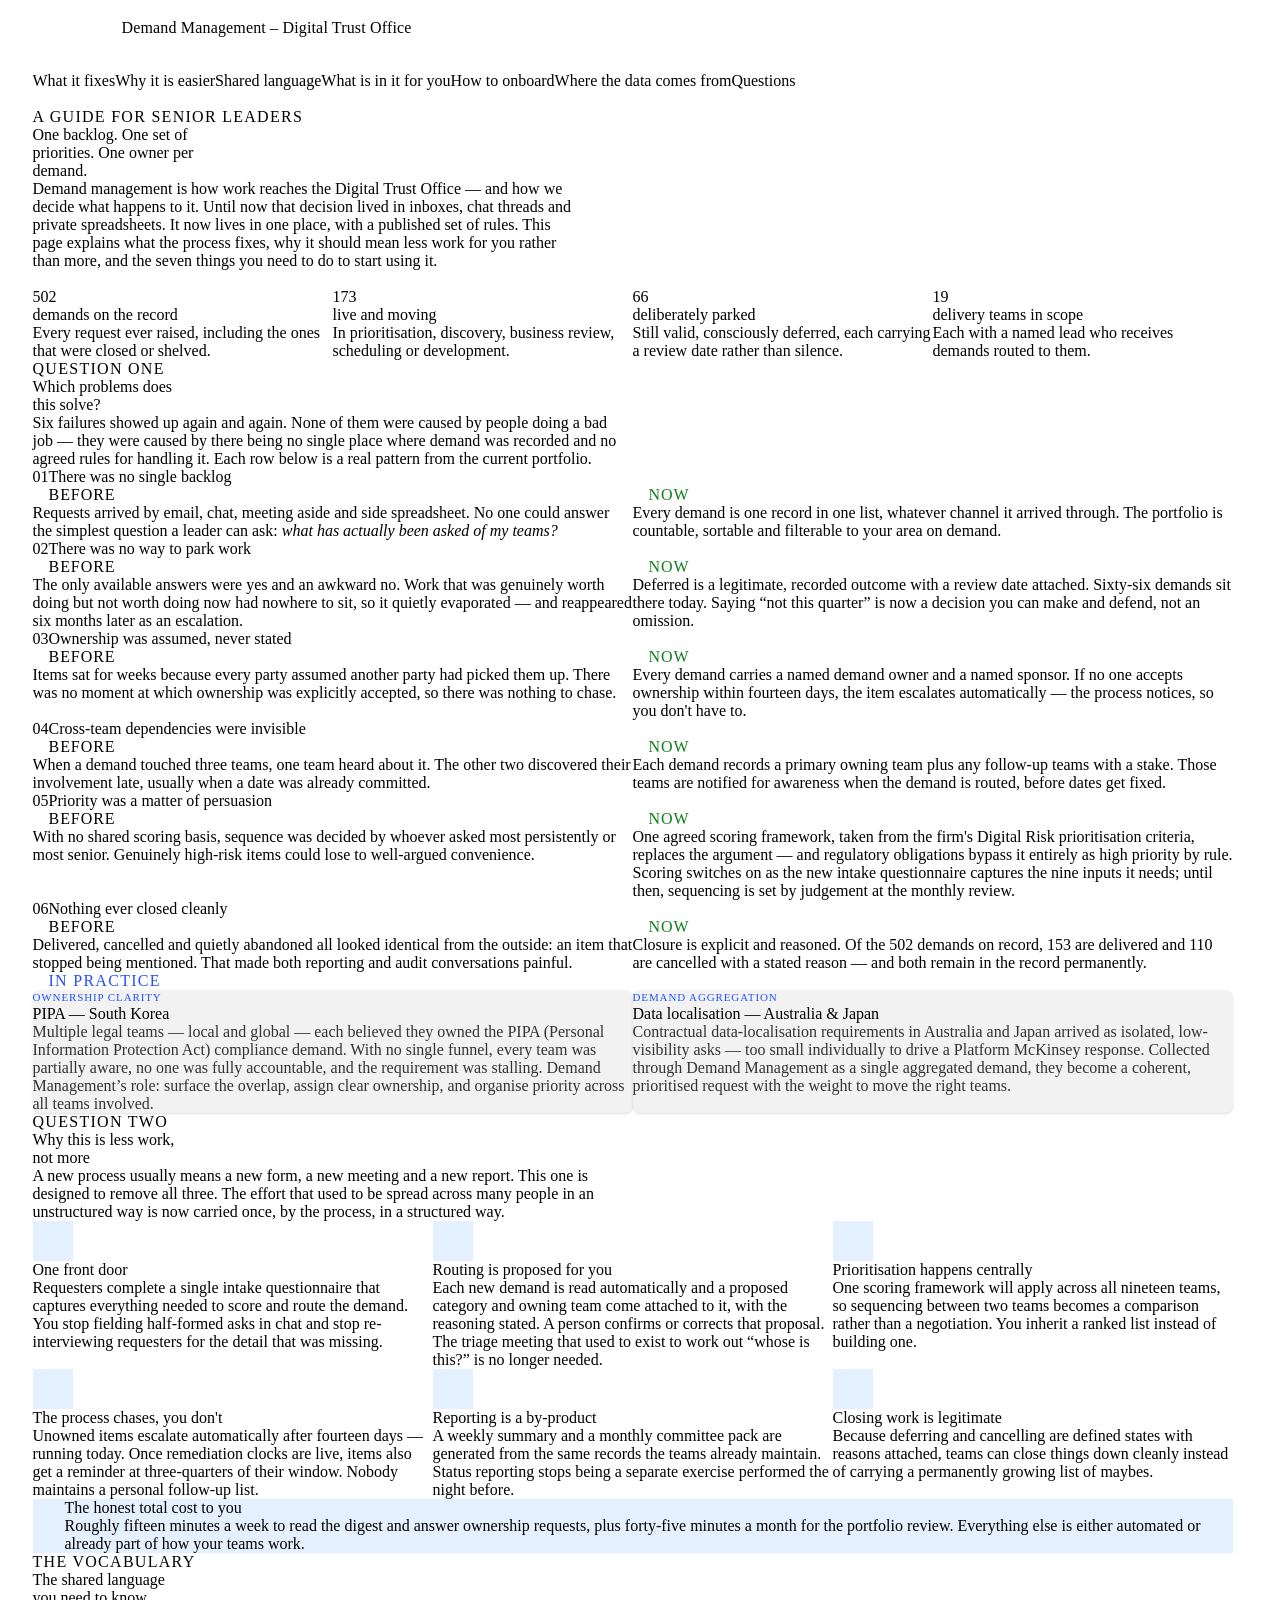
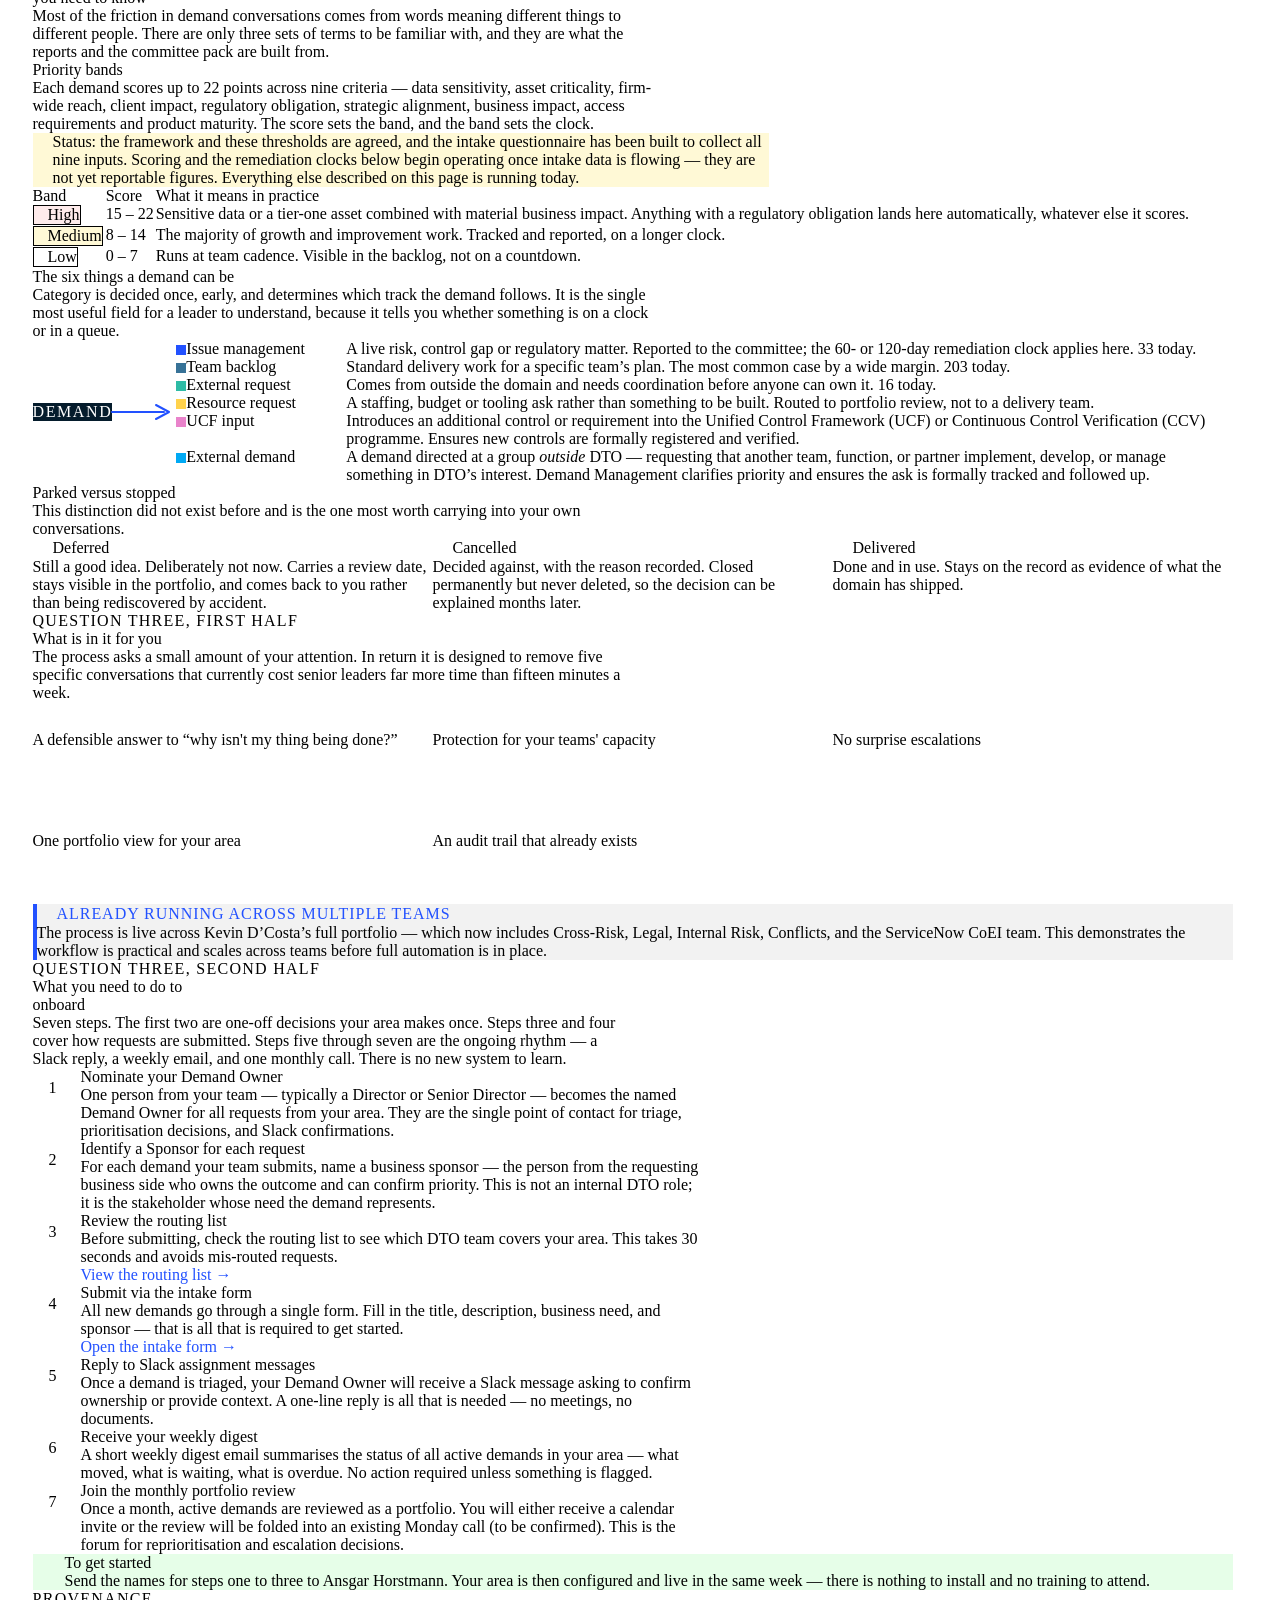
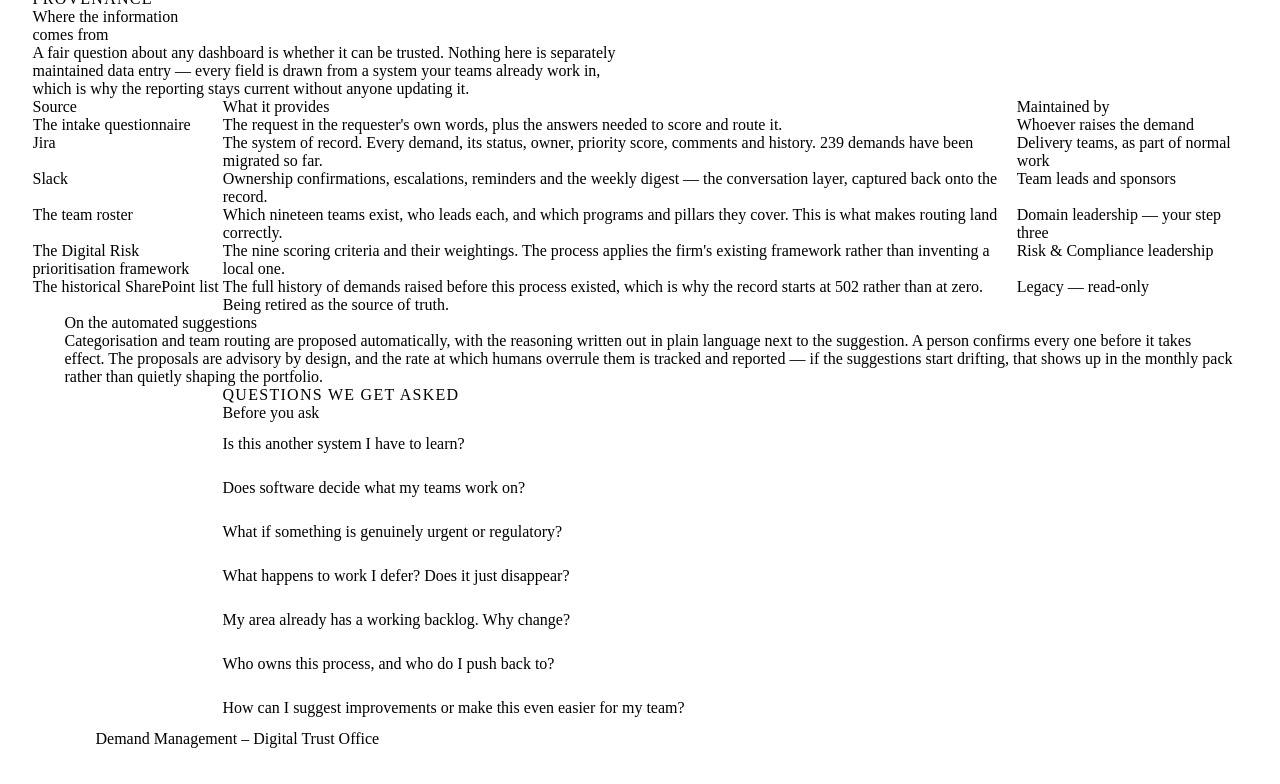
==== commit 9ffb3139: "Update pilot callout: Kevin D'Costa now leads all teams incl. Sterling's" ====
--- a/deliverables/demand-management-for-leaders/index.html
+++ b/deliverables/demand-management-for-leaders/index.html
@@ -527,7 +527,7 @@
     <div class="wrap">
       <blockquote class="proof-point">
         <p class="proof-point__label"><i data-lucide="check-circle" aria-hidden="true"></i>Already running across multiple teams</p>
-        <p>The process is live across several Digital Trust Office teams. <strong>Kevin D&rsquo;Costa&rsquo;s portfolio</strong> &mdash; including Cross-Risk, Legal, Internal Risk, and Conflicts &mdash; has been running this workflow already, as have <strong>Chris Munonye&rsquo;s team</strong> and <strong>Sterling Rong&rsquo;s ServiceNow CoEI team</strong>. These teams have demonstrated the process is practical and works before full automation is in place.</p>
+        <p>The process is live across Kevin D&rsquo;Costa&rsquo;s full portfolio &mdash; which now includes Cross-Risk, Legal, Internal Risk, Conflicts, and the ServiceNow CoEI team. This demonstrates the workflow is practical and scales across teams before full automation is in place.</p>
       </blockquote>
     </div>
   </section>
--- a/deliverables/demand-management-for-leaders/css/styles.css
+++ b/deliverables/demand-management-for-leaders/css/styles.css
@@ -438,10 +438,6 @@
 }
 
 .cards--four  { grid-template-columns: repeat(4, 1fr); }
-.cards--five  { grid-template-columns: repeat(5, 1fr); }
-
-/* UCF Input — Marine Green top accent (MDS dataviz palette, third colour) */
-.card--ucf { border-top: 3px solid #2EBBA5; }
 
 .card {
   background: var(--mds-color-white);
@@ -851,8 +847,7 @@
 @media (max-width: 1024px) {
   .figures__grid { grid-template-columns: repeat(2, 1fr); }
   .cards,
-  .cards--four,
-  .cards--five { grid-template-columns: repeat(2, 1fr); }
+  .cards--four { grid-template-columns: repeat(2, 1fr); }
   .benefits { grid-template-columns: repeat(2, 1fr); }
   .statuses { grid-template-columns: 1fr; }
   .hero__title { font-size: var(--mds-font-size-heading-1); line-height: var(--mds-line-height-heading-1); }
@@ -894,7 +889,6 @@
   .figures__grid,
   .cards,
   .cards--four,
-  .cards--five,
   .benefits,
   .example-cards { grid-template-columns: 1fr; }
 
@@ -909,6 +903,24 @@
   .step__num { width: 32px; height: 32px; font-size: var(--mds-font-size-body-sm); }
 
   .footer__inner { flex-direction: column; gap: var(--mds-spacing-5); }
+
+  /* Pipeline: stack vertically on mobile, arrow rotates to point down */
+  .demand-pipeline {
+    flex-direction: column;
+    align-items: stretch;
+    gap: var(--mds-spacing-4);
+  }
+
+  .demand-pipeline__source { text-align: center; }
+
+  .demand-pipeline__connector {
+    display: flex;
+    justify-content: center;
+  }
+
+  .demand-pipeline__arrow-svg { transform: rotate(90deg); }
+
+  .demand-outcome__label { flex: 0 0 auto; }
 }
 
 /* ============================================================
@@ -963,10 +975,12 @@
   .problem,
   .card,
   .status,
-  .callout { box-shadow: none; break-inside: avoid; }
+  .callout,
+  .demand-outcome { box-shadow: none; break-inside: avoid; }
   .step,
   .figure,
-  .faq__item { break-inside: avoid; }
+  .faq__item,
+  .demand-pipeline { break-inside: avoid; }
 
   /* main.js opens every answer before printing */
   .faq__chev { display: none; }
@@ -1040,6 +1054,96 @@
   color: #333333;
 }
 
+/* ============================================================
+   DEMAND PIPELINE — horizontal flow diagram
+   ============================================================ */
+.demand-pipeline {
+  display: flex;
+  align-items: center;
+  gap: var(--mds-spacing-6);
+  margin-top: var(--mds-spacing-6);
+}
+
+.demand-pipeline__source {
+  flex: 0 0 auto;
+}
+
+.demand-pipeline__badge {
+  display: inline-flex;
+  align-items: center;
+  justify-content: center;
+  background: #051C2C;
+  color: #FFFFFF;
+  font-family: var(--mds-font-body);
+  font-weight: var(--mds-font-weight-medium);
+  font-size: var(--mds-font-size-body-sm);
+  letter-spacing: 0.1em;
+  text-transform: uppercase;
+  padding: var(--mds-spacing-3) var(--mds-spacing-5);
+  border-radius: var(--mds-radius-md);
+  white-space: nowrap;
+}
+
+.demand-pipeline__connector {
+  flex: 0 0 auto;
+}
+
+.demand-pipeline__arrow-svg {
+  width: 64px;
+  height: 24px;
+  display: block;
+  overflow: visible;
+}
+
+.demand-pipeline__outcomes {
+  flex: 1;
+  display: flex;
+  flex-direction: column;
+  gap: var(--mds-spacing-2);
+}
+
+.demand-outcome {
+  display: flex;
+  align-items: flex-start;
+  gap: var(--mds-spacing-3);
+  padding: var(--mds-spacing-3) var(--mds-spacing-4);
+  background: var(--mds-color-white);
+  border: 1px solid var(--mds-color-border-default);
+  border-radius: var(--mds-radius-md);
+  box-shadow: var(--mds-elevation-card-box-shadow);
+}
+
+.demand-outcome__dot {
+  flex: 0 0 auto;
+  width: 10px;
+  height: 10px;
+  border-radius: var(--mds-radius-full);
+  margin-top: 5px;
+}
+
+.demand-outcome__dot--issue      { background: #2251FF; }
+.demand-outcome__dot--backlog    { background: #377297; }
+.demand-outcome__dot--external   { background: #2EBBA5; }
+.demand-outcome__dot--resource   { background: #FFD24C; }
+.demand-outcome__dot--ucf        { background: #E983CB; }
+.demand-outcome__dot--ext-demand { background: #00A9F4; }
+
+.demand-outcome__label {
+  font-family: var(--mds-font-body);
+  font-weight: var(--mds-font-weight-medium);
+  font-size: var(--mds-font-size-body-md);
+  line-height: var(--mds-line-height-body-md);
+  color: var(--mds-color-text-headings);
+  flex: 0 0 160px;
+}
+
+.demand-outcome__desc {
+  font-size: var(--mds-font-size-body-sm);
+  line-height: var(--mds-line-height-body-sm);
+  color: var(--mds-color-neutral-70);
+  flex: 1;
+}
+
 /* --- Pilot proof point / social-proof callout ---------------- */
 .proof-band {
   padding-block: var(--mds-spacing-8);
